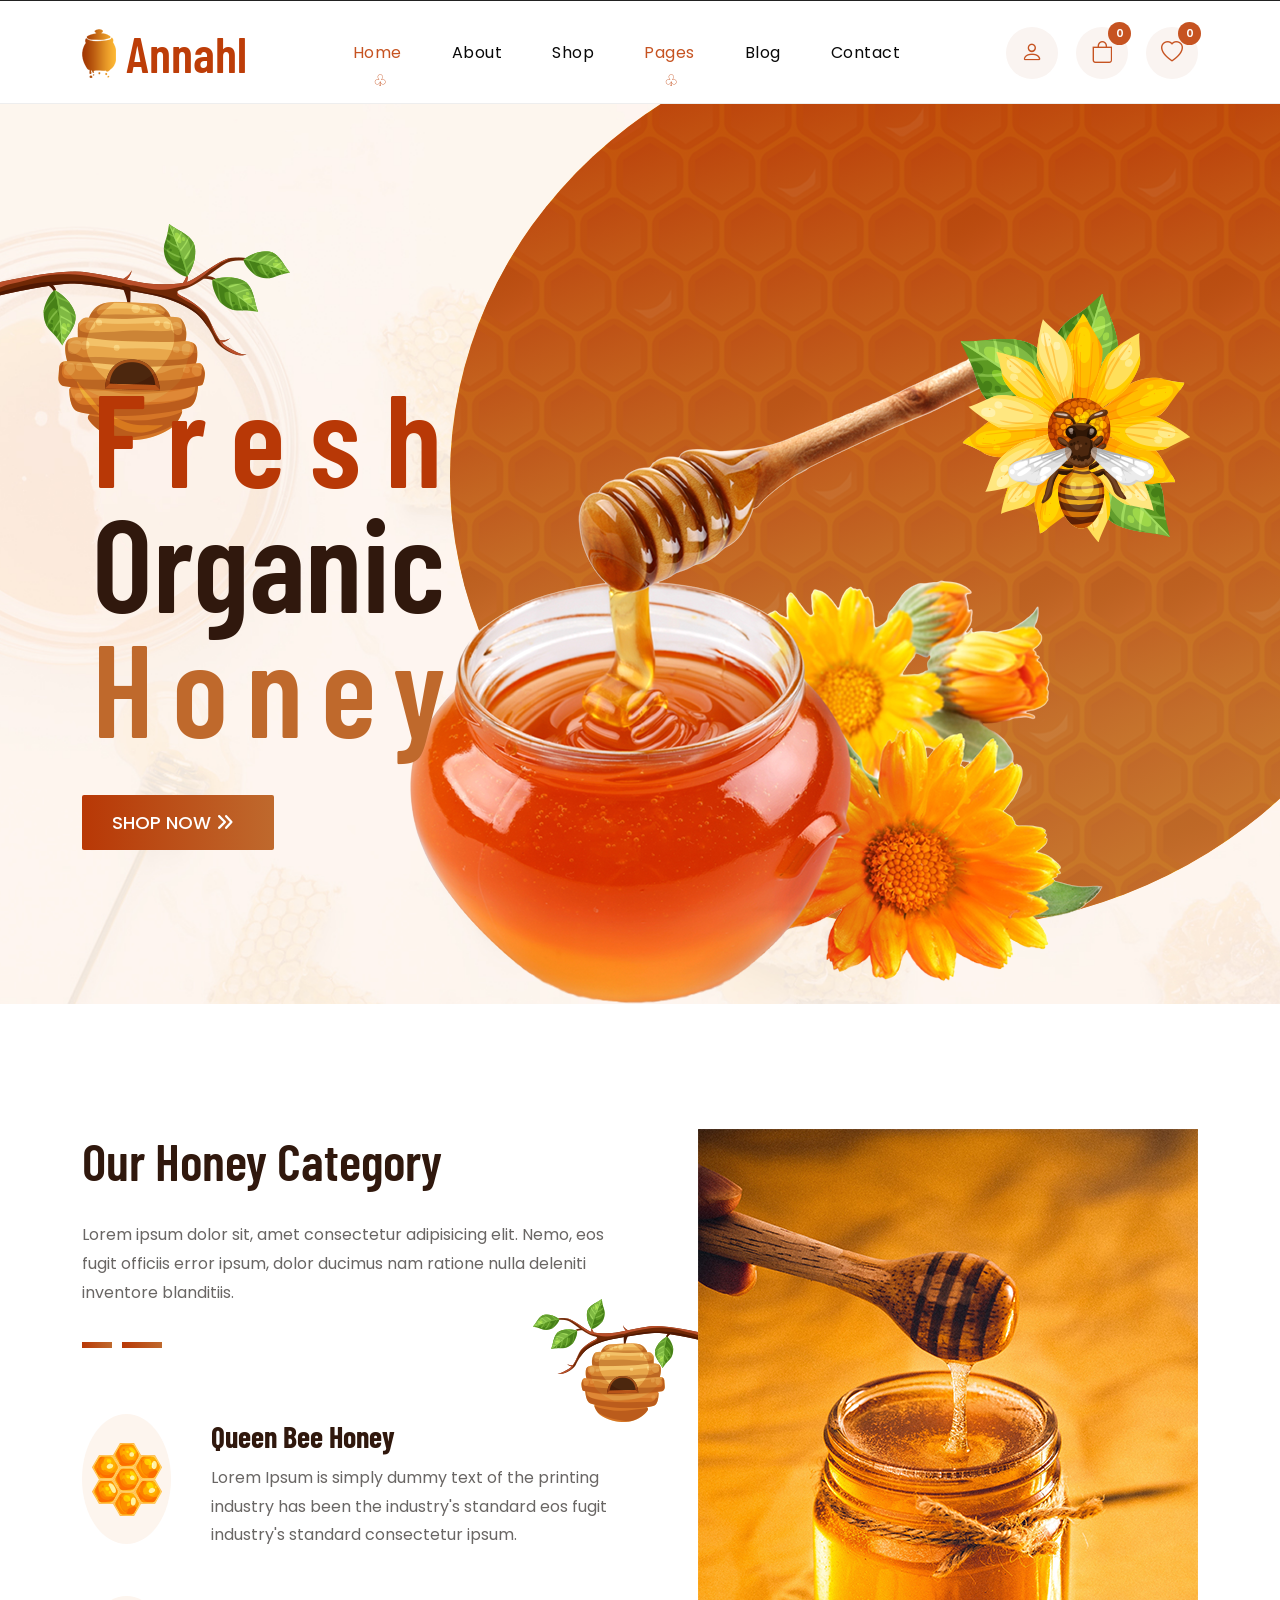
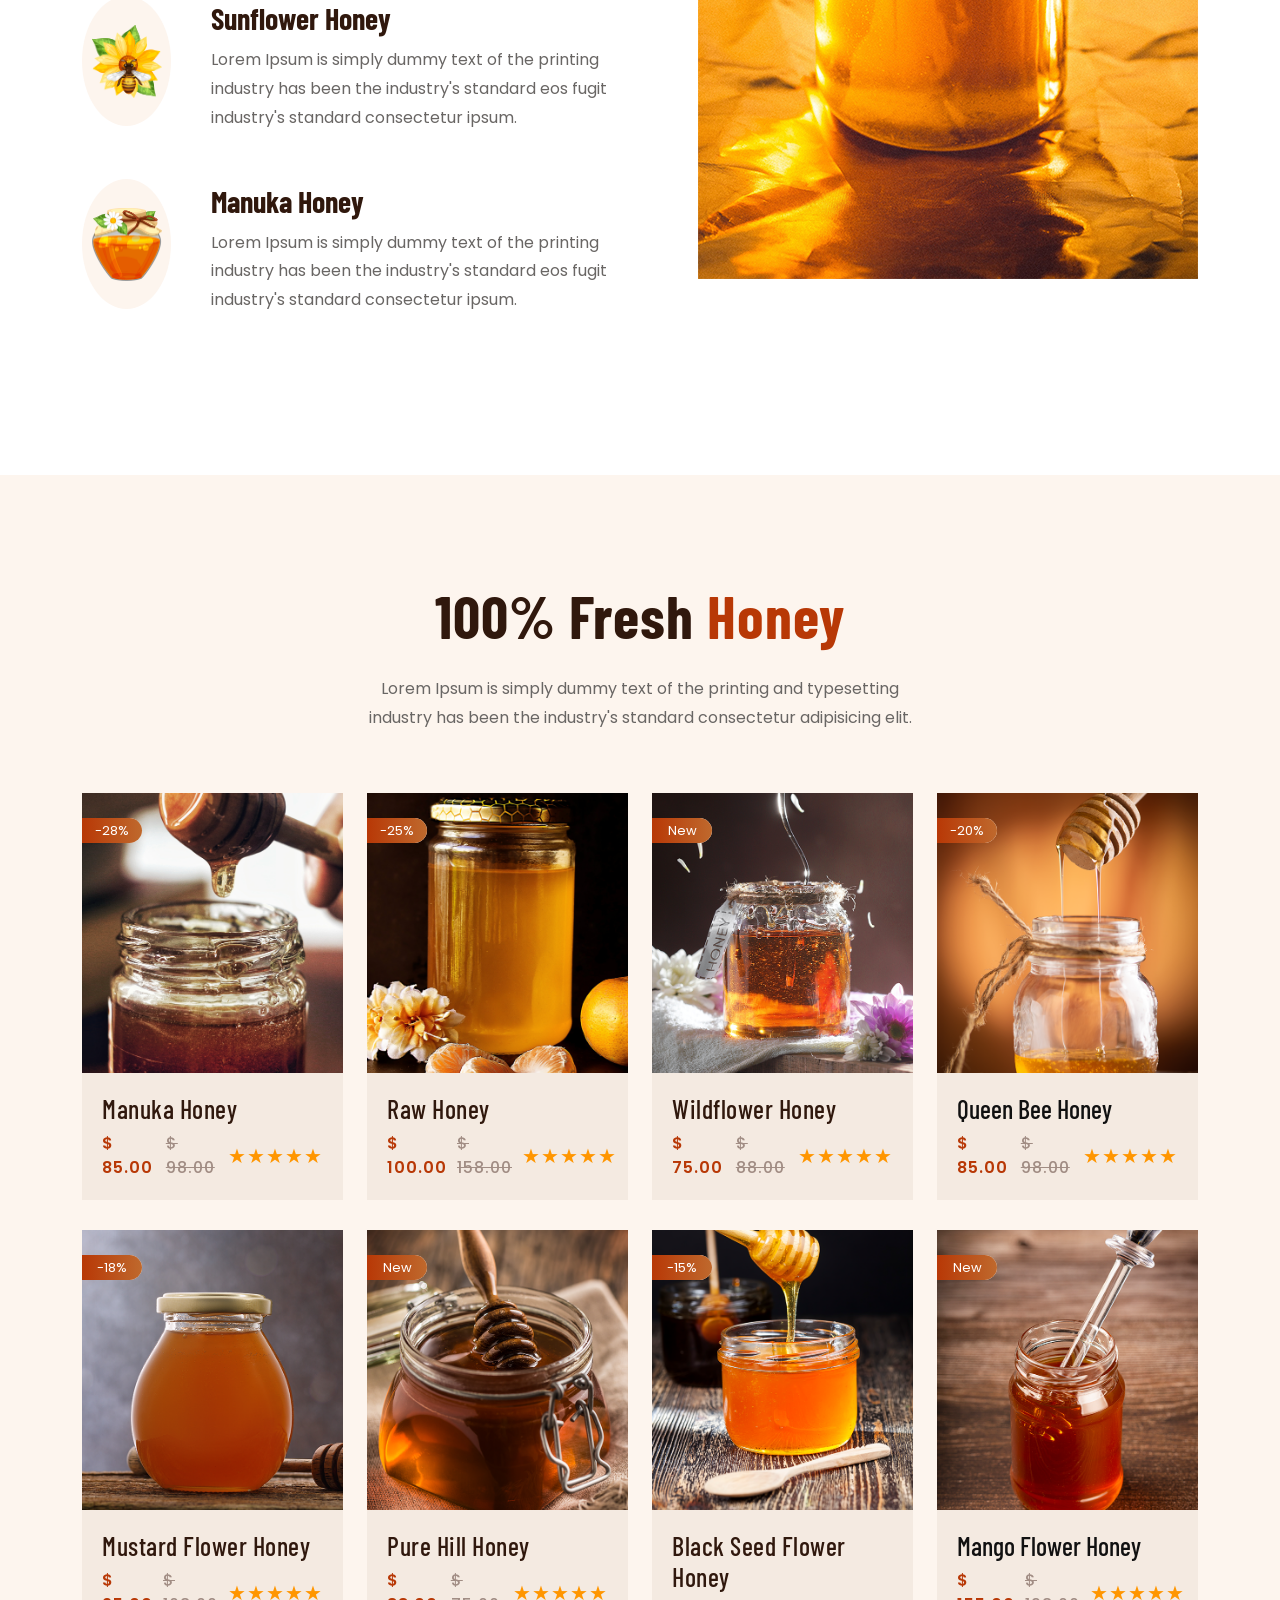
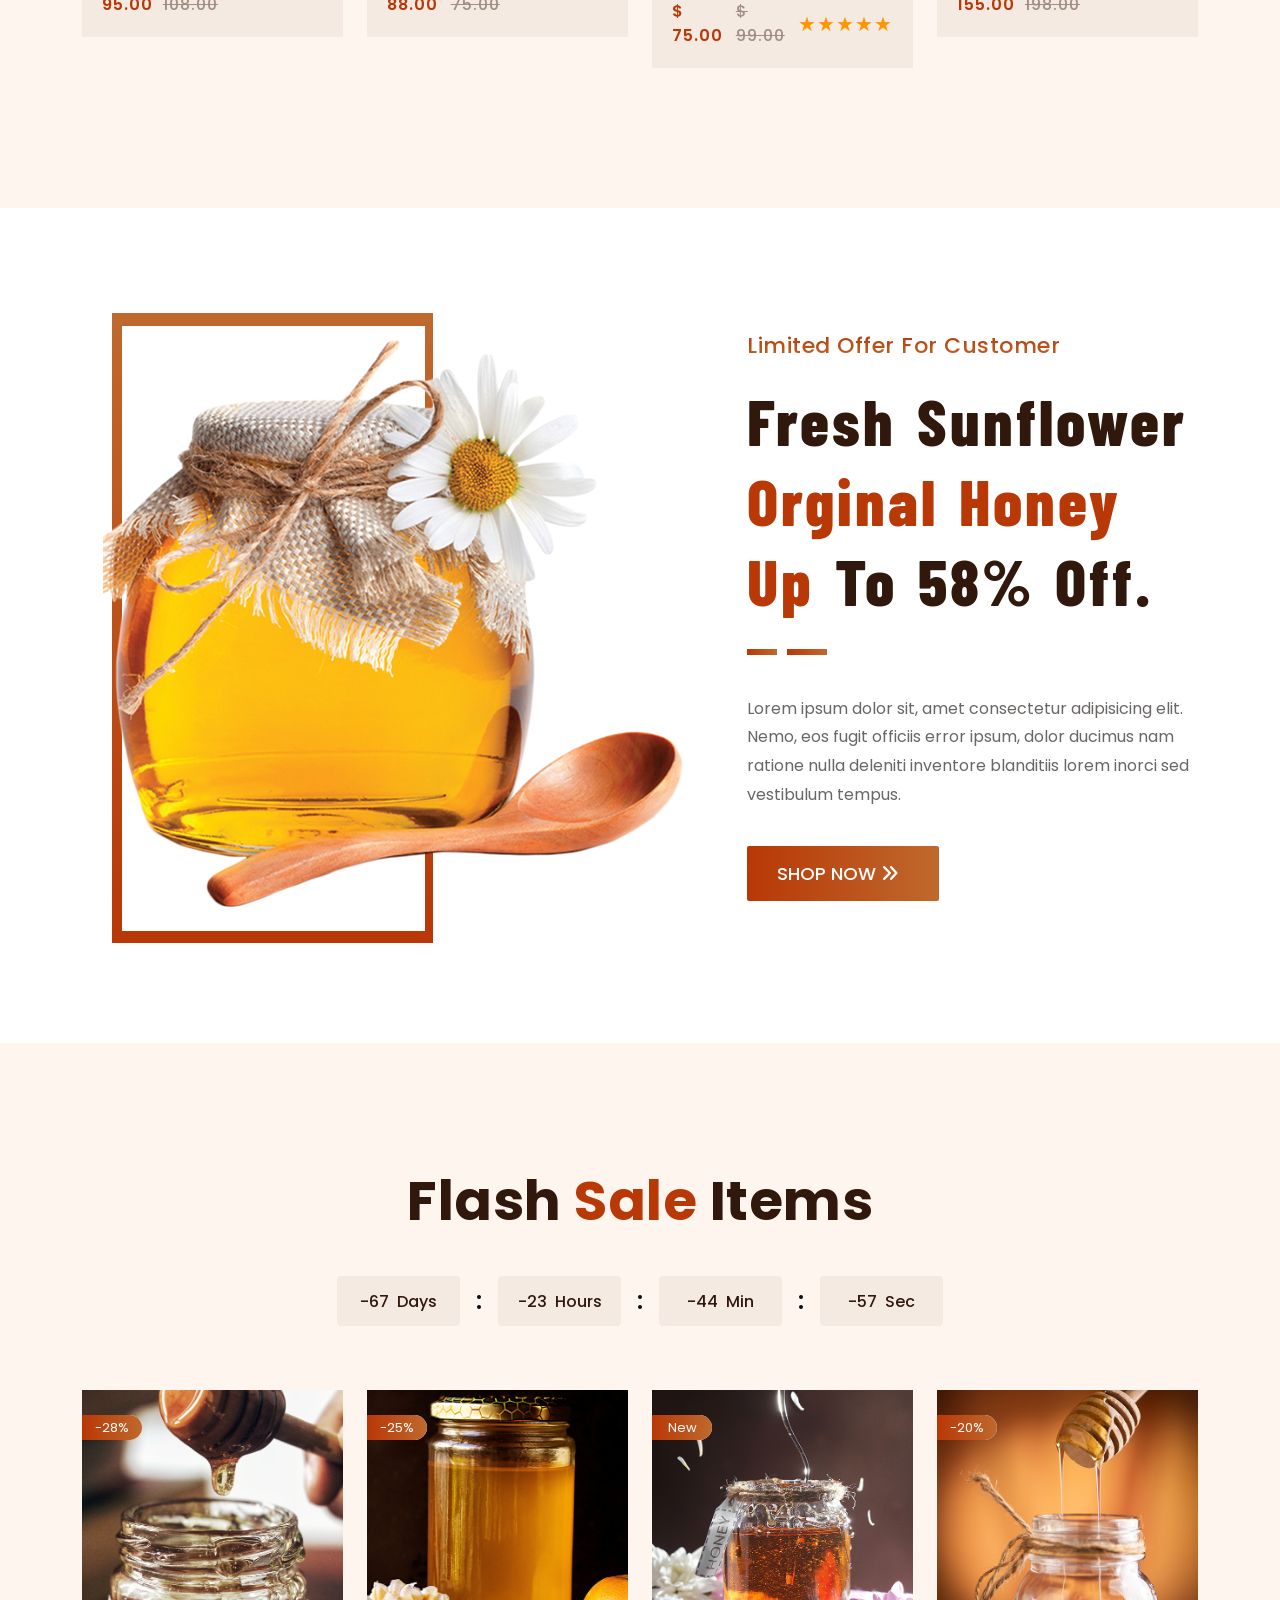
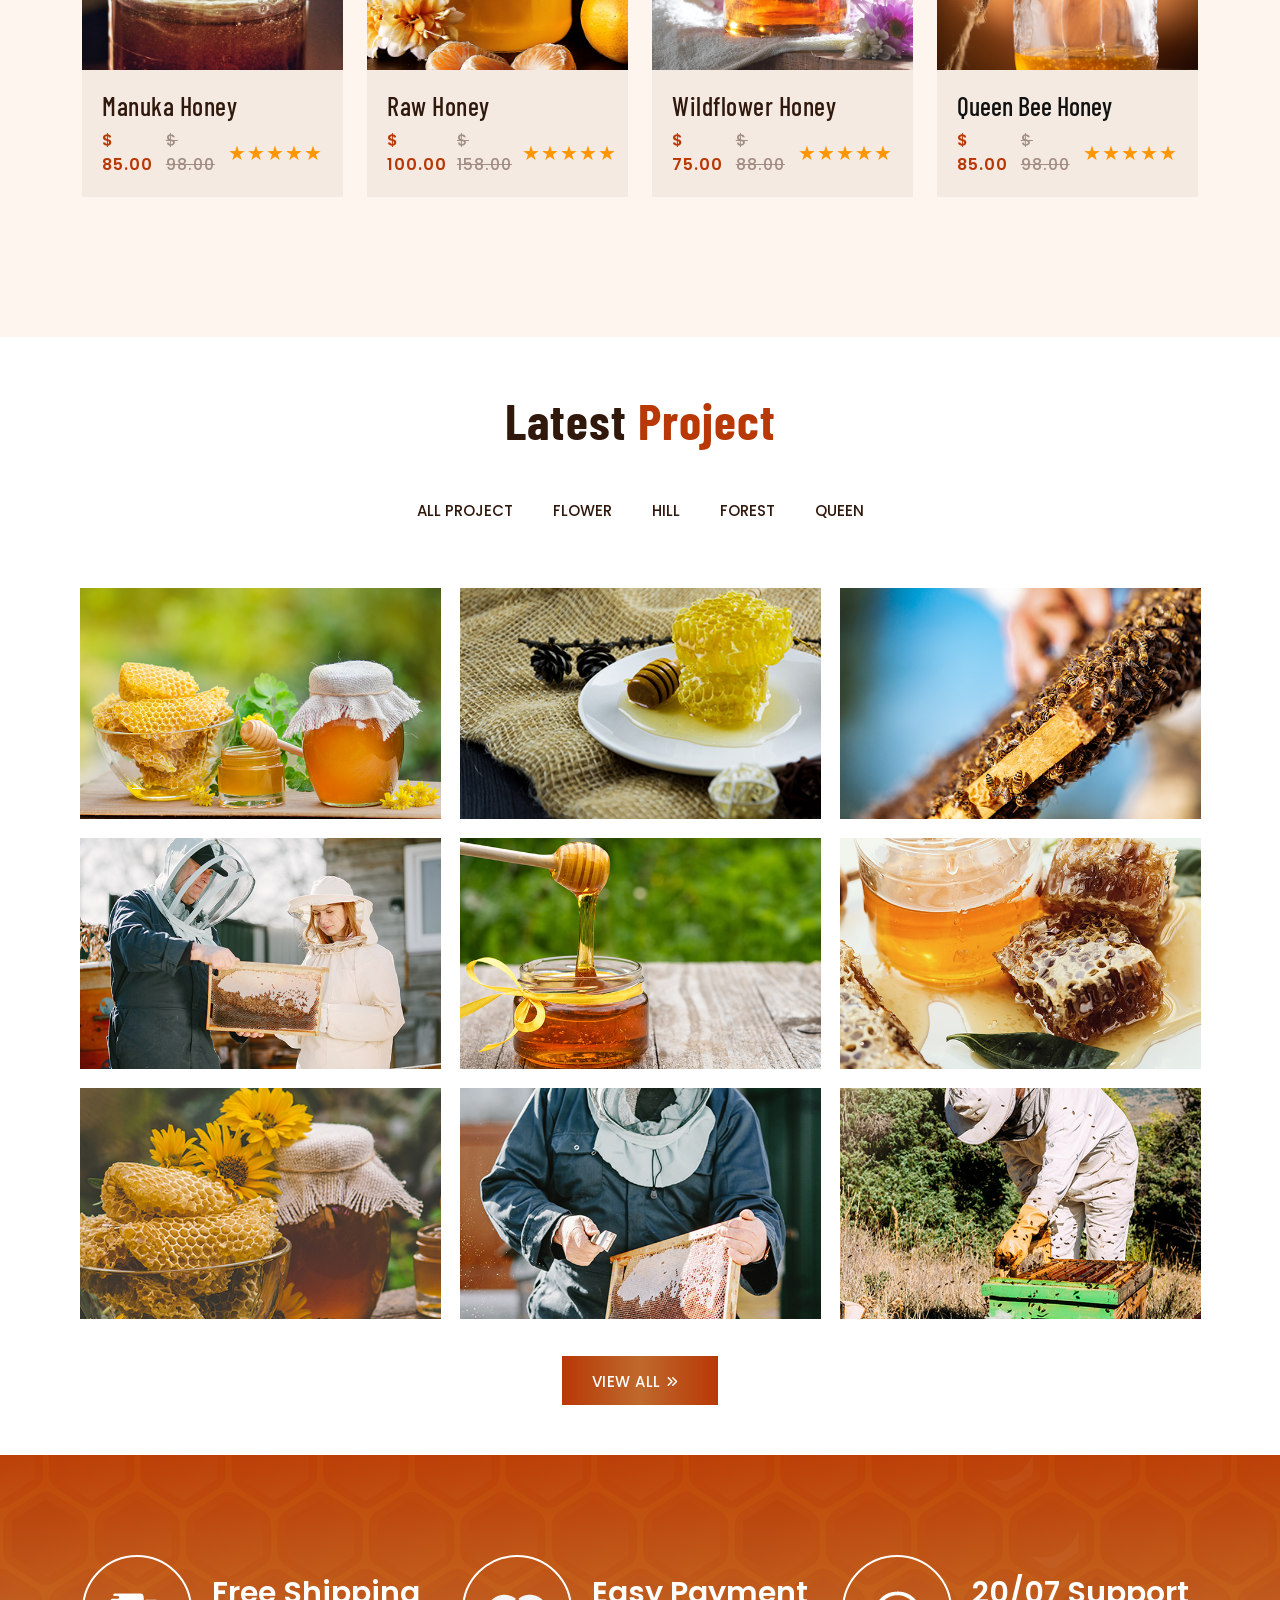
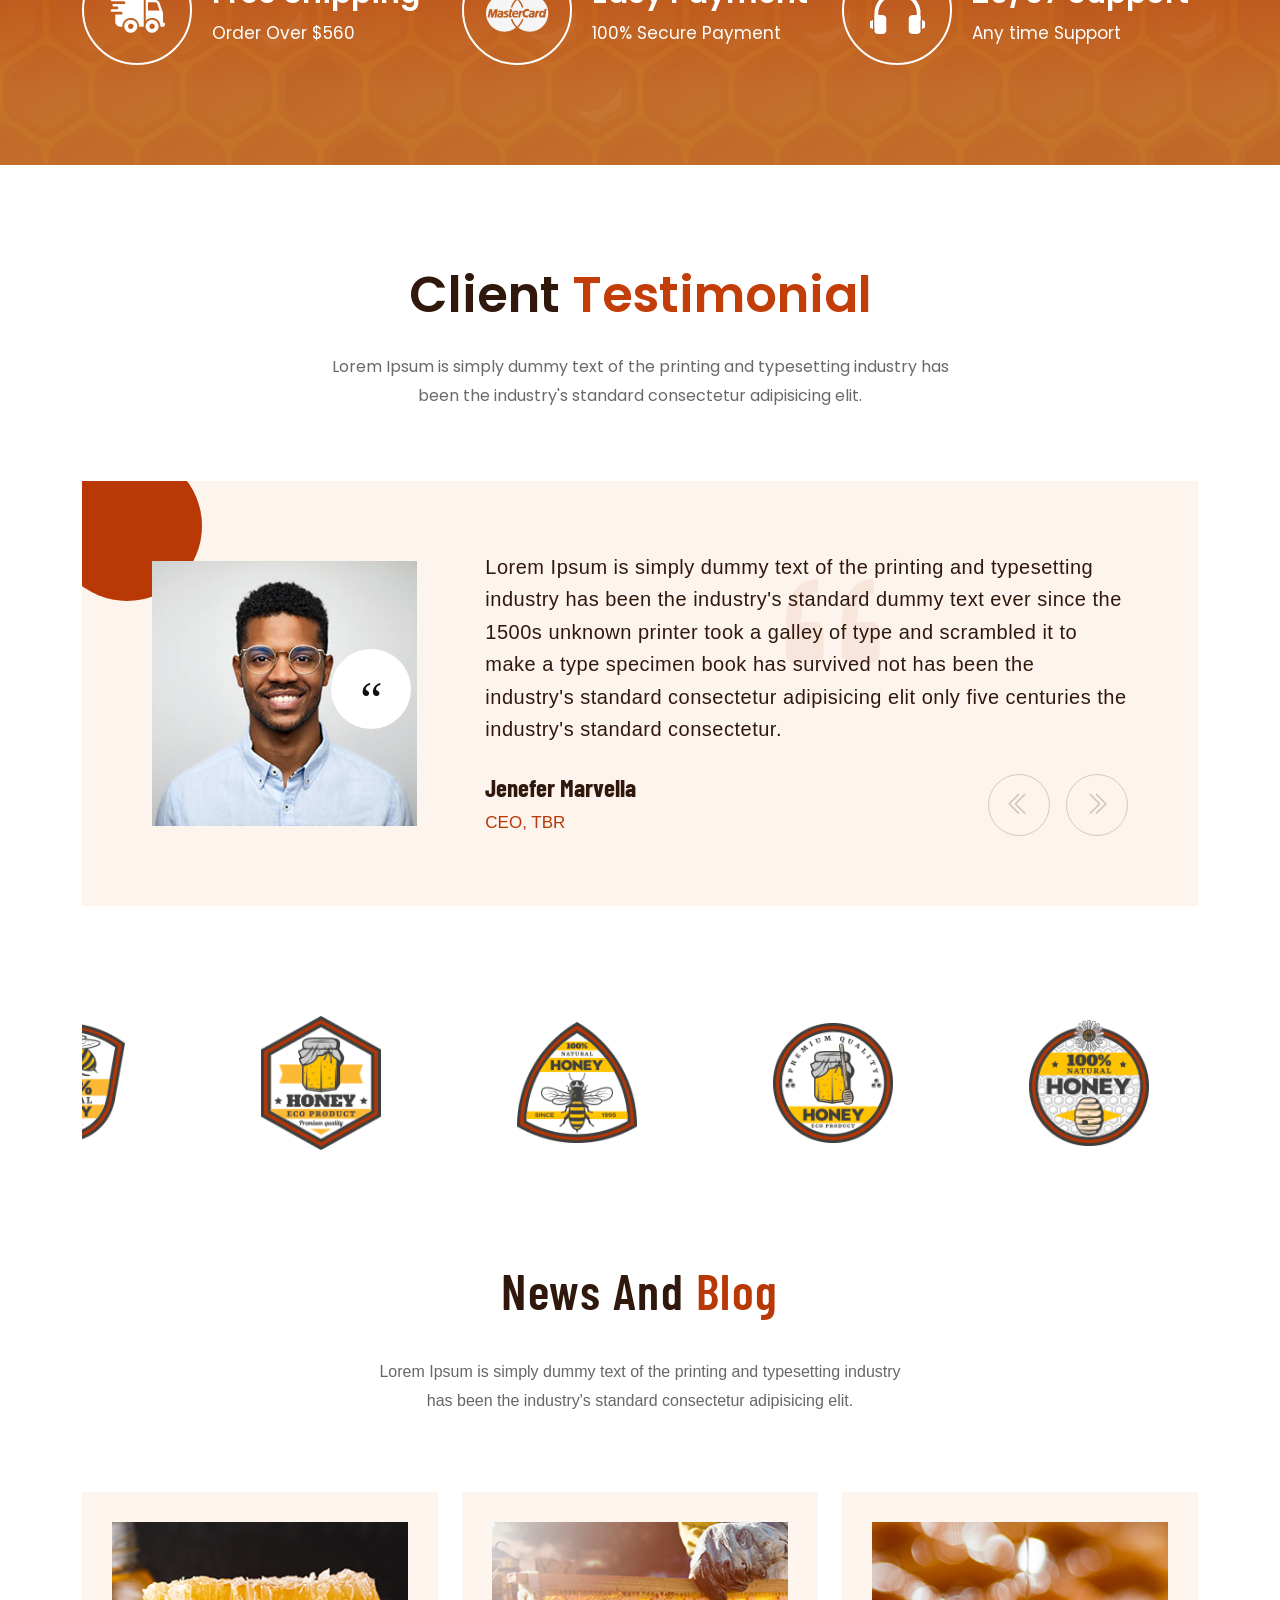
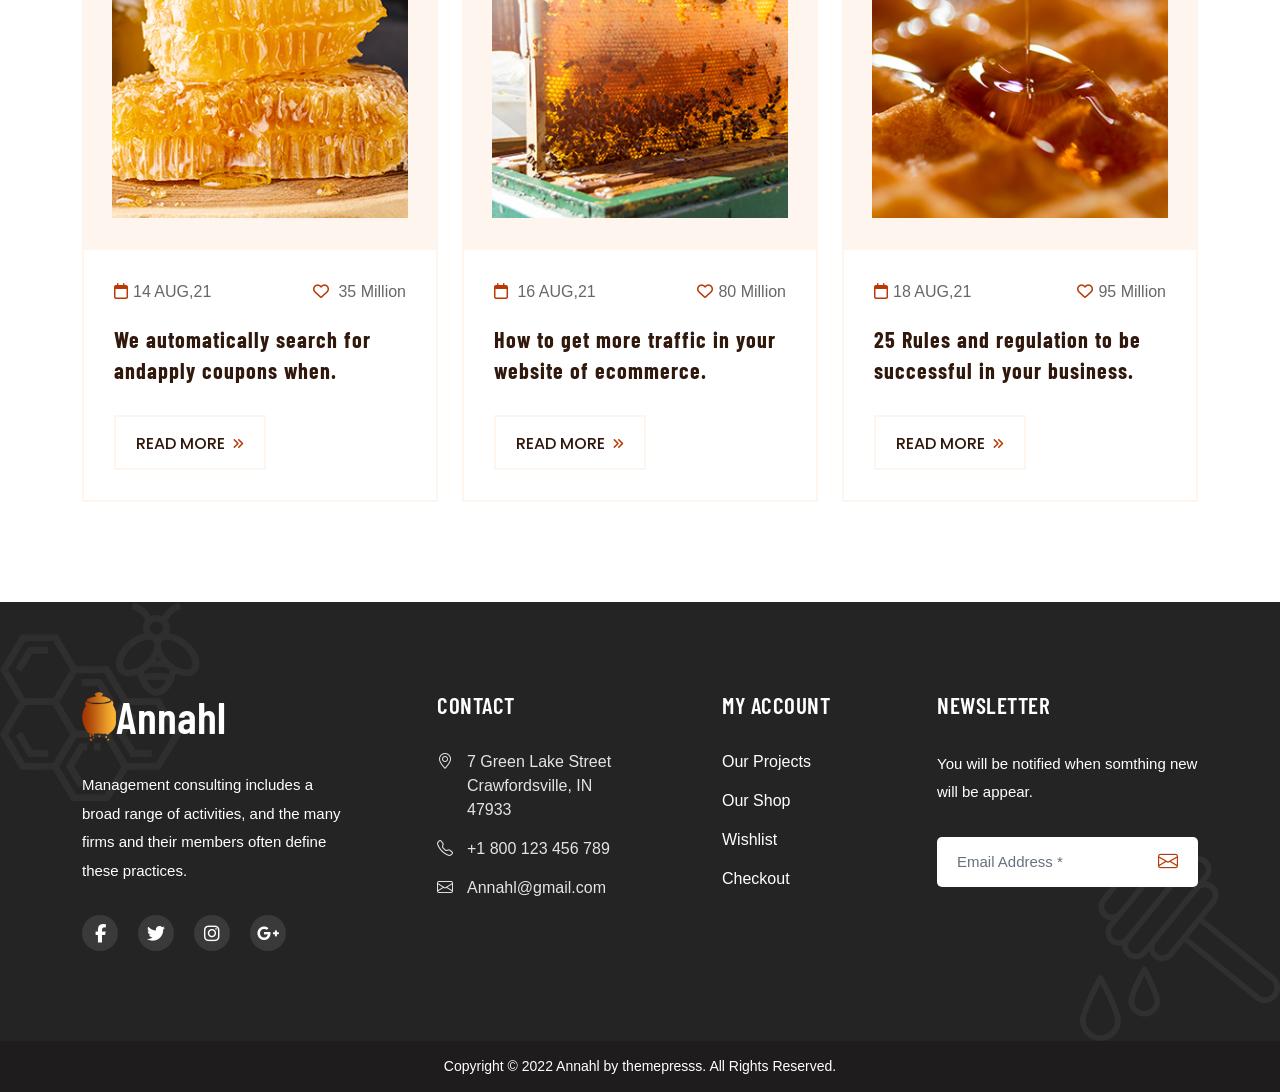
==== index.html @ c941d3ef "first commit" ====
<!DOCTYPE html>
<html lang="en">

<head>
    <meta charset="UTF-8">
    <meta name="viewport" content="width=device-width, initial-scale=1.0">

    <title>Annahl Header</title>

    <!-- Bootstrap CSS -->
    <link href="https://cdn.jsdelivr.net/npm/bootstrap@5.3.3/dist/css/bootstrap.min.css" rel="stylesheet">

    <!-- Bootstrap Icons -->
    <link rel="stylesheet" href="https://cdn.jsdelivr.net/npm/bootstrap-icons@1.11.3/font/bootstrap-icons.min.css">

    <!-- Google Fonts -->
    <link rel="preconnect" href="https://fonts.googleapis.com">
    <link rel="preconnect" href="https://fonts.gstatic.com" crossorigin>
    <link rel="stylesheet" href="https://cdnjs.cloudflare.com/ajax/libs/font-awesome/6.5.2/css/all.min.css">

    <link
        href="https://fonts.googleapis.com/css2?family=Barlow+Condensed:wght@500;600;700&family=Poppins:wght@400;500&display=swap"
        rel="stylesheet">

    <!-- Custom CSS -->
    <link rel="stylesheet" href="css/style.css">
</head>

<body>


    <!-- =====================================================
     HEADER
===================================================== -->

    <header class="main-header">

        <div class="container">

            <div class="header-inner">


                <!-- =================================================
                 LOGO
            ================================================== -->

                <a href="#" class="navbar-brand logo">

                    <img src="images/logo.png" alt="Annahl Logo">

                    <span>Annahl</span>

                </a>



                <!-- =================================================
                 DESKTOP NAVIGATION
            ================================================== -->

                <nav class="main-nav">

                    <ul>


                        <!-- HOME -->

                        <li>

                            <a href="index.html" class="active">

                                Home

                                

                            </a>

                        </li>


                        <!-- ABOUT -->

                        <li>

                            <a href="about.html">
                                About
                            </a>

                        </li>


                        <!-- SHOP -->

                        <li>

                            <a href="shop.html">
                                Shop
                            </a>

                        </li>


                        <!-- =================================================
                         PAGES
                    ================================================== -->

                        <li class="nav-dropdown">

                            <a href="#" class="nav-dropdown-link">

                                Pages

                            </a>


                            <div class="dropdown-menu-custom">


                                <a href="cart.html">
                                    Cart
                                </a>


                                <a href="wishlist.html">
                                    Wishlist
                                </a>


                                <a href="checkout.html">
                                    Checkout
                                </a>


                                <a href="error.html">
                                    404 Error
                                </a>


                                <!-- PRODUCT -->

                                <div class="nested-dropdown">

                                    <a href="index.html">

                                        <span>
                                            Product
                                        </span>

                                        <i class="fa-solid fa-chevron-right"></i>

                                    </a>


                                    <div class="nested-menu">

                                        <a href="shop.html">
                                            Product
                                        </a>

                                        <a href="#">
                                            Product Single
                                        </a>


                                    </div>

                                </div>


                                <!-- PROJECT -->

                                <div class="nested-dropdown">

                                    <a href="index.html">

                                        <span>
                                            Project
                                        </span>

                                        <i class="fa-solid fa-chevron-right"></i>

                                    </a>


                                    <div class="nested-menu">

                                        <a href="project.html">
                                            Project
                                        </a>

                                        <a href="#">
                                            Project Single
                                        </a>

                                    </div>

                                </div>


                            </div>

                        </li>



                        <!-- =================================================
                         BLOG
                    ================================================== -->

                        <li class="nav-dropdown">

                            <a href="#" class="nav-dropdown-link">

                                Blog

                            </a>


                            <div class="dropdown-menu-custom blog-menu">


                                <a href="right.html">
                                    Blog right sidebar
                                </a>


                                <a href="left.html">
                                    Blog left sidebar
                                </a>


                                <a href="fullwidth.html">
                                    Blog fullwidth
                                </a>


                            </div>

                        </li>



                        <!-- CONTACT -->

                        <li>

                            <a href="contact.html">
                                Contact
                            </a>

                        </li>


                    </ul>

                </nav>



                <!-- =================================================
                 HEADER ICONS
            ================================================== -->

                <div class="header-icons">


                    <!-- =================================================
                     PROFILE
                ================================================== -->

                    <div class="profile-dropdown">


                        <button type="button" class="header-icon profile-button">

                             <i class="bi bi-person"></i>

                        </button>


                        <!-- PROFILE MENU -->

                        <div class="profile-menu">

                            <a href="login.html">
                                Login
                            </a>

                            <a href="sigup.html">
                                Register
                            </a>

                        </div>


                    </div>



                    <!-- =================================================
                     CART
                ================================================== -->

                    <button type="button" class="header-icon" data-bs-toggle="offcanvas" data-bs-target="#cartSidebar">

                        <i class="bi bi-bag"></i>

                        <span class="icon-count">
                            0
                        </span>

                    </button>



                    <!-- =================================================
                     WISHLIST
                ================================================== -->

                    <button type="button" class="header-icon" data-bs-toggle="offcanvas"
                        data-bs-target="#wishlistSidebar">

                        <i class="bi bi-heart"></i>

                        <span class="icon-count">
                            0
                        </span>

                    </button>


                </div>



                <!-- =================================================
                 MOBILE MENU BUTTON
            ================================================== -->

                <button type="button" class="mobile-menu-btn" data-bs-toggle="offcanvas"
                    data-bs-target="#mobileSidebar">

                    <i class="fa-solid fa-bars"></i>

                </button>


            </div>

        </div>

    </header>



    <!-- =====================================================
     CART SIDEBAR
===================================================== -->

    <div class="offcanvas offcanvas-end cart-sidebar" tabindex="-1" id="cartSidebar">


        <!-- CLOSE -->

        <button type="button" class="sidebar-close" data-bs-dismiss="offcanvas">

            <i class="fa-solid fa-xmark"></i>

        </button>


        <!-- CONTENT -->

        <div class="sidebar-content">


            <!-- EMPTY CART IMAGE -->

            <div class="empty-cart-image">

                <img src="images/empty-cart.png" alt="Empty Cart">

            </div>


            <!-- TOTAL -->

            <div class="cart-total">

                Total: $0

            </div>


            <!-- BUTTONS -->

            <div class="cart-buttons">


                <a href="checkout.html" class="cart-btn">

                    Checkout

                </a>


                <a href="cart.html" class="cart-btn">

                    View Cart

                </a>


            </div>


        </div>

    </div>



    <!-- =====================================================
     WISHLIST SIDEBAR
===================================================== -->

    <div class="offcanvas offcanvas-end cart-sidebar" tabindex="-1" id="wishlistSidebar">


        <!-- CLOSE -->

        <button type="button" class="sidebar-close" data-bs-dismiss="offcanvas">

            <i class="fa-solid fa-xmark"></i>

        </button>


        <!-- CONTENT -->

        <div class="sidebar-content">


            <!-- EMPTY WISHLIST IMAGE -->

            <div class="empty-cart-image">

                <img src="images/empty-cart.png" alt="Empty Wishlist">

            </div>


            <!-- TITLE -->

            <div class="empty-title">

                Your Wishlist is Empty

            </div>


            <!-- BUTTON -->

            <div class="cart-buttons">

                <a href="shop.html" class="cart-btn single-btn">

                    Continue Shopping

                </a>

            </div>


        </div>

    </div>



    <!-- =====================================================
     MOBILE SIDEBAR
===================================================== -->

    <div class="offcanvas offcanvas-end mobile-sidebar" tabindex="-1" id="mobileSidebar">


        <!-- MOBILE HEADER -->

        <div class="mobile-sidebar-header">


            <span>
                Menu
            </span>


            <button type="button" data-bs-dismiss="offcanvas">

                <i class="fa-solid fa-xmark"></i>

            </button>


        </div>



        <!-- MOBILE NAVIGATION -->

        <div class="mobile-nav">


            <a href="index.html">
                Home
            </a>


            <a href="about.html">
                About
            </a>


            <a href="shop.html">
                Shop
            </a>



            <!-- =================================================
             MOBILE PAGES
        ================================================== -->

            <div class="mobile-dropdown">


                <button type="button" class="mobile-dropdown-btn">

                    <span>
                        Pages
                    </span>

                    <i class="fa-solid fa-chevron-down"></i>

                </button>


                <div class="mobile-submenu">


                    <a href="cart.html">
                        Cart
                    </a>


                    <a href="wishlist.html">
                        Wishlist
                    </a>


                    <a href="checkout.html">
                        Checkout
                    </a>


                    <a href="error.html">
                        404 Error
                    </a>


                    <a href="shop.html">
                        Product
                    </a>


                    <a href="project.html">
                        Project
                    </a>


                </div>

            </div>



            <!-- =================================================
             MOBILE BLOG
        ================================================== -->

            <div class="mobile-dropdown">


                <button type="button" class="mobile-dropdown-btn">

                    <span>
                        Blog
                    </span>

                    <i class="fa-solid fa-chevron-down"></i>

                </button>


                <div class="mobile-submenu">


                    <a href="right.html">
                        Blog right sidebar
                    </a>


                    <a href="left.html">
                        Blog left sidebar

                    </a>


                    <a href="fullwidth.html">
                        Blog fullwidth
                    </a>


                </div>

            </div>



            <a href="contact.html">
                Contact
            </a>


        </div>

    </div>

    <!-- banner-section -->
    <div class="banner-section">
        <div class="ooo">
            <div class="container">
                <div class="row">
                    <div class="col-md-5">
                        <div class="banner-text">
                            <h2><b>Fresh</b> Organic <span>Honey</span></h2>
                        </div>
                        <div class="banner-butn">
                            <button class="banner-button">
                                <a href="shop.html">Shop Now <i class="fa-solid fa-angles-right"></i></a>
                            </button>
                        </div>
                    </div>
                    <div class="col-md-7"></div>
                </div>
                <div class="banner-right-image">

                </div>
                <div class="banner-right-image-2">
                    <img src="images/img-2.png" alt="/">
                </div>
                <div class="banner-left-image">
                    <img src="images/img-3.png" alt="/">
                </div>
                <div class="banner-center-image">
                    <img src="images/img-1.png" alt="/">
                </div>
            </div>
        </div>
    </div>
    <!-- section-1 -->
    <div class="section-1">
        <div class="container">
            <div class="row">
                <div class="col-md-6">
                    <div class="category">
                        <h2>Our Honey Category</h2>
                        <p>Lorem ipsum dolor sit, amet consectetur adipisicing elit. Nemo, eos fugit officiis
                            error ipsum, dolor ducimus nam ratione nulla deleniti inventore blanditiis.</p>
                    </div>
                    <div class="types">
                        <div class="types-img">
                            <img src="images/icon-1.png" alt="/">
                        </div>
                        <div class="types-content">
                            <h4>Queen Bee Honey</h4>
                            <p>Lorem Ipsum is simply dummy text of the printing industry
                                has been the industry's standard eos fugit industry's
                                standard consectetur ipsum.</p>
                        </div>
                    </div>
                    <div class="types">
                        <div class="types-img">
                            <img src="images/icon-2.png" alt="/">
                        </div>
                        <div class="types-content">
                            <h4>Sunflower Honey</h4>
                            <p>Lorem Ipsum is simply dummy text of the printing industry
                                has been the industry's standard eos fugit industry's
                                standard consectetur ipsum.</p>
                        </div>
                    </div>
                    <div class="types">
                        <div class="types-img">
                            <img src="images/icon-3.png" alt="/">
                        </div>
                        <div class="types-content">
                            <h4>Manuka Honey</h4>
                            <p>Lorem Ipsum is simply dummy text of the printing industry
                                has been the industry's standard eos fugit industry's
                                standard consectetur ipsum.</p>
                        </div>
                    </div>

                </div>
                <div class="col-md-6">
                    <div class="section-1-img">
                        <img src="images/category.jpg" alt="">
                        <div class="sec-1-img2">
                            <img src="images/icon-4.png" alt="/">
                        </div>
                    </div>
                </div>
            </div>

        </div>
    </div>
    <!-- section-2 -->
    <div class="section-2">
        <div class="container">
            <div class="row">
                <div class="col-md-3"></div>
                <div class="col-md-6">
                    <div class="category-section">
                        <h2>100% Fresh <span>Honey</span></h2>
                        <p>Lorem Ipsum is simply dummy text of the printing and typesetting industry has
                            been the industry's standard consectetur adipisicing elit.</p>
                    </div>
                    <div class="col-md-3"></div>
                </div>
            </div>
            <div class="category-types">
                <div class="row">
                    <div class="col-md-3">
                        <div class="category-honey">
                            <div class="product-image">
                                <img src="images/1.png" alt="/">
                                <div class="product-action">
                                    <a href="#"><i class="bi bi-cart3"></i></a>
                                    <a href="#"><i class="bi bi-eye"></i></a>
                                    <a href="#"><i class="bi bi-heart-fill"></i></a>
                                </div>
                                <div class="product-offer">
                                    <span>-28%</span>
                                </div>
                            </div>
                            <div class="product-content">
                                <h4><a href="#">Manuka Honey</a></h4>
                                <div class="product-detail">
                                    <div class="product-price">
                                        <ul>
                                            <li>$ 85.00</li>
                                            <li><span>$ 98.00</span></li>
                                        </ul>
                                    </div>
                                    <div class="product-rating">
                                        <span>★★★★★</span>
                                    </div>
                                </div>
                            </div>
                        </div>
                    </div>
                    <div class="col-md-3">
                        <div class="category-honey">
                            <div class="product-image">
                                <img src="images/2.png" alt="/">
                                <div class="product-action">
                                    <a href="#"><i class="bi bi-cart3"></i></a>
                                    <a href="#"><i class="bi bi-eye"></i></a>
                                    <a href="#"><i class="bi bi-heart-fill"></i></a>
                                </div>
                                <div class="product-offer">
                                    <span>-25%</span>
                                </div>
                            </div>
                            <div class="product-content">
                                <h4><a href="#">Raw Honey</a></h4>
                                <div class="product-detail">
                                    <div class="product-price">
                                        <ul>
                                            <li>$ 100.00</li>
                                            <li><span>$ 158.00</span></li>
                                        </ul>
                                    </div>
                                    <div class="product-rating">
                                        <span>★★★★★</span>
                                    </div>
                                </div>
                            </div>
                        </div>
                    </div>
                    <div class="col-md-3">
                        <div class="category-honey">
                            <div class="product-image">
                                <img src="images/3.png" alt="/">
                                <div class="product-action">
                                    <a href="#"><i class="bi bi-cart3"></i></a>
                                    <a href="#"><i class="bi bi-eye"></i></a>
                                    <a href="#"><i class="bi bi-heart-fill"></i></a>
                                </div>
                                <div class="product-offer">
                                    <span>New</span>
                                </div>
                            </div>
                            <div class="product-content">
                                <h4><a href="#">Wildflower Honey</a></h4>
                                <div class="product-detail">
                                    <div class="product-price">
                                        <ul>
                                            <li>$ 75.00</li>
                                            <li><span>$ 88.00</span></li>
                                        </ul>
                                    </div>
                                    <div class="product-rating">
                                        <span>★★★★★</span>
                                    </div>
                                </div>
                            </div>
                        </div>
                    </div>
                    <div class="col-md-3">
                        <div class="category-honey">
                            <div class="product-image">
                                <img src="images/4.png" alt="/">
                                <div class="product-action">
                                    <a href="#"><i class="bi bi-cart3"></i></a>
                                    <a href="#"><i class="bi bi-eye"></i></a>
                                    <a href="#"><i class="bi bi-heart-fill"></i></a>
                                </div>
                                <div class="product-offer">
                                    <span>-20%</span>
                                </div>
                            </div>
                            <div class="product-content">
                                <h4>Queen Bee Honey</h4>
                                <div class="product-detail">
                                    <div class="product-price">
                                        <ul>
                                            <li>$ 85.00</li>
                                            <li><span>$ 98.00</span></li>
                                        </ul>
                                    </div>
                                    <div class="product-rating">
                                        <span>★★★★★</span>
                                    </div>
                                </div>
                            </div>
                        </div>
                    </div>

                </div>
                <div class="row">
                    <div class="col-md-3">
                        <div class="category-honey">
                            <div class="product-image">
                                <img src="images/5.png" alt="/">
                                <div class="product-action">
                                    <a href="#"><i class="bi bi-cart3"></i></a>
                                    <a href="#"><i class="bi bi-eye"></i></a>
                                    <a href="#"><i class="bi bi-heart-fill"></i></a>
                                </div>
                                <div class="product-offer">
                                    <span>-18%</span>
                                </div>
                            </div>
                            <div class="product-content">
                                <h4><a href="#">Mustard Flower Honey</a></h4>
                                <div class="product-detail">
                                    <div class="product-price">
                                        <ul>
                                            <li>$ 95.00</li>
                                            <li><span>$ 108.00</span></li>
                                        </ul>
                                    </div>
                                    <div class="product-rating">
                                        <span>★★★★★</span>
                                    </div>
                                </div>
                            </div>
                        </div>
                    </div>
                    <div class="col-md-3">
                        <div class="category-honey">
                            <div class="product-image">
                                <img src="images/6.png" alt="/">
                                <div class="product-action">
                                    <a href="#"><i class="bi bi-cart3"></i></a>
                                    <a href="#"><i class="bi bi-eye"></i></a>
                                    <a href="#"><i class="bi bi-heart-fill"></i></a>
                                </div>
                                <div class="product-offer">
                                    <span>New</span>
                                </div>
                            </div>
                            <div class="product-content">
                                <h4><a href="#">Pure Hill Honey</a></h4>
                                <div class="product-detail">
                                    <div class="product-price">
                                        <ul>
                                            <li>$ 88.00</li>
                                            <li><span>$ 75.00</span></li>
                                        </ul>
                                    </div>
                                    <div class="product-rating">
                                        <span>★★★★★</span>
                                    </div>
                                </div>
                            </div>
                        </div>
                    </div>
                    <div class="col-md-3">
                        <div class="category-honey">
                            <div class="product-image">
                                <img src="images/7.png" alt="/">
                                <div class="product-action">
                                    <a href="#"><i class="bi bi-cart3"></i></a>
                                    <a href="#"><i class="bi bi-eye"></i></a>
                                    <a href="#"><i class="bi bi-heart-fill"></i></a>
                                </div>
                                <div class="product-offer">
                                    <span>-15%</span>
                                </div>
                            </div>
                            <div class="product-content">
                                <h4><a href="#">Black Seed Flower Honey</a></h4>
                                <div class="product-detail">
                                    <div class="product-price">
                                        <ul>
                                            <li>$ 75.00</li>
                                            <li><span>$ 99.00</span></li>
                                        </ul>
                                    </div>
                                    <div class="product-rating">
                                        <span>★★★★★</span>
                                    </div>
                                </div>
                            </div>
                        </div>
                    </div>
                    <div class="col-md-3">
                        <div class="category-honey">
                            <div class="product-image">
                                <img src="images/8.png" alt="/">
                                <div class="product-action">
                                    <a href="#"><i class="bi bi-cart3"></i></a>
                                    <a href="#"><i class="bi bi-eye"></i></a>
                                    <a href="#"><i class="bi bi-heart-fill"></i></a>
                                </div>
                                <div class="product-offer">
                                    <span>New</span>
                                </div>
                            </div>
                            <div class="product-content">
                                <h4>Mango Flower Honey</h4>
                                <div class="product-detail">
                                    <div class="product-price">
                                        <ul>
                                            <li>$ 155.00</li>
                                            <li><span>$ 198.00</span></li>
                                        </ul>
                                    </div>
                                    <div class="product-rating">
                                        <span>★★★★★</span>
                                    </div>
                                </div>
                            </div>
                        </div>
                    </div>
                </div>

            </div>
        </div>
    </div>
    <!-- section-3 -->
    <div class="section-3">
        <div class="container">
            <div class="row">
                <div class="col-md-7">
                    <div class="limited-img">
                        <img src="images/honey.png" alt="/">
                    </div>
                </div>
                <div class="col-md-5">
                    <div class="limited-title">
                        <h5>Limited Offer For Customer</h5>
                        <h2>Fresh Sunflower <span> Orginal Honey Up </span> To 58% Off.</h2>
                    </div>
                    <div class="limited-content">
                        <p>Lorem ipsum dolor sit, amet consectetur adipisicing elit. Nemo, eos fugit officiis error
                            ipsum, dolor ducimus nam ratione nulla deleniti inventore blanditiis lorem inorci sed
                            vestibulum tempus.</p>
                        <div class="banner-butn">
                            <button class="banner-button">
                                <a href="#">Shop Now <i class="fa-solid fa-angles-right"></i></a>
                            </button>
                        </div>
                    </div>
                </div>
            </div>
        </div>
    </div>
    <!-- section-4 -->
    <div class="section-4">
        <div class="container">
            <div class="sale-item">
                <div class="sale-itm-title">
                    <h2>Flash <span>Sale</span> Items</h2>
                </div>
                <div class="countdown py-1">
                    <div class="row justify-content-center align-items-center g-3">

                        <div class="col-auto">
                            <div class="time-box">
                                <span id="days">00</span>
                                <span>Days</span>
                            </div>
                        </div>

                        <div class="col-auto separator">:</div>

                        <div class="col-auto">
                            <div class="time-box">
                                <span id="hours">00</span>
                                <span>Hours</span>
                            </div>
                        </div>

                        <div class="col-auto separator">:</div>

                        <div class="col-auto">
                            <div class="time-box">
                                <span id="minutes">00</span>
                                <span>Min</span>
                            </div>
                        </div>

                        <div class="col-auto separator">:</div>

                        <div class="col-auto">
                            <div class="time-box">
                                <span id="seconds">00</span>
                                <span>Sec</span>
                            </div>
                        </div>

                    </div>
                </div>
                <div class="sale-product">
                    <div class="row">
                        <div class="col-md-3">
                            <div class="category-honey">
                                <div class="product-image">
                                    <img src="images/1.png" alt="/">
                                    <div class="product-action">
                                        <a href="#"><i class="bi bi-cart3"></i></a>
                                        <a href="#"><i class="bi bi-eye"></i></a>
                                        <a href="#"><i class="bi bi-heart-fill"></i></a>
                                    </div>
                                    <div class="product-offer">
                                        <span>-28%</span>
                                    </div>
                                </div>
                                <div class="product-content">
                                    <h4><a href="#">Manuka Honey</a></h4>
                                    <div class="product-detail">
                                        <div class="product-price">
                                            <ul>
                                                <li>$ 85.00</li>
                                                <li><span>$ 98.00</span></li>
                                            </ul>
                                        </div>
                                        <div class="product-rating">
                                            <span>★★★★★</span>
                                        </div>
                                    </div>
                                </div>
                            </div>
                        </div>
                        <div class="col-md-3">
                            <div class="category-honey">
                                <div class="product-image">
                                    <img src="images/2.png" alt="/">
                                    <div class="product-action">
                                        <a href="#"><i class="bi bi-cart3"></i></a>
                                        <a href="#"><i class="bi bi-eye"></i></a>
                                        <a href="#"><i class="bi bi-heart-fill"></i></a>
                                    </div>
                                    <div class="product-offer">
                                        <span>-25%</span>
                                    </div>
                                </div>
                                <div class="product-content">
                                    <h4><a href="#">Raw Honey</a></h4>
                                    <div class="product-detail">
                                        <div class="product-price">
                                            <ul>
                                                <li>$ 100.00</li>
                                                <li><span>$ 158.00</span></li>
                                            </ul>
                                        </div>
                                        <div class="product-rating">
                                            <span>★★★★★</span>
                                        </div>
                                    </div>
                                </div>
                            </div>
                        </div>
                        <div class="col-md-3">
                            <div class="category-honey">
                                <div class="product-image">
                                    <img src="images/3.png" alt="/">
                                    <div class="product-action">
                                        <a href="#"><i class="bi bi-cart3"></i></a>
                                        <a href="#"><i class="bi bi-eye"></i></a>
                                        <a href="#"><i class="bi bi-heart-fill"></i></a>
                                    </div>
                                    <div class="product-offer">
                                        <span>New</span>
                                    </div>
                                </div>
                                <div class="product-content">
                                    <h4><a href="#">Wildflower Honey</a></h4>
                                    <div class="product-detail">
                                        <div class="product-price">
                                            <ul>
                                                <li>$ 75.00</li>
                                                <li><span>$ 88.00</span></li>
                                            </ul>
                                        </div>
                                        <div class="product-rating">
                                            <span>★★★★★</span>
                                        </div>
                                    </div>
                                </div>
                            </div>
                        </div>
                        <div class="col-md-3">
                            <div class="category-honey">
                                <div class="product-image">
                                    <img src="images/4.png" alt="/">
                                    <div class="product-action">
                                        <a href="#"><i class="bi bi-cart3"></i></a>
                                        <a href="#"><i class="bi bi-eye"></i></a>
                                        <a href="#"><i class="bi bi-heart-fill"></i></a>
                                    </div>
                                    <div class="product-offer">
                                        <span>-20%</span>
                                    </div>
                                </div>
                                <div class="product-content">
                                    <h4>Queen Bee Honey</h4>
                                    <div class="product-detail">
                                        <div class="product-price">
                                            <ul>
                                                <li>$ 85.00</li>
                                                <li><span>$ 98.00</span></li>
                                            </ul>
                                        </div>
                                        <div class="product-rating">
                                            <span>★★★★★</span>
                                        </div>
                                    </div>
                                </div>
                            </div>
                        </div>

                    </div>
                </div>
            </div>
        </div>
    </div>



    <!-- ================= PROJECT SECTION ================= -->
    <section class="project-section">

        <div class="container">

            <!-- Heading -->
            <div class="project-heading text-center">

                <h2>
                    Latest <span>Project</span>
                </h2>

                <!-- Tabs -->
                <ul class="nav project-tabs justify-content-center" id="projectTabs">

                    <li class="nav-item">
                        <button class="nav-link active" data-filter="all">
                            ALL PROJECT
                        </button>
                    </li>

                    <li class="nav-item">
                        <button class="nav-link" data-filter="flower">
                            FLOWER
                        </button>
                    </li>

                    <li class="nav-item">
                        <button class="nav-link" data-filter="hill">
                            HILL
                        </button>
                    </li>

                    <li class="nav-item">
                        <button class="nav-link" data-filter="forest">
                            FOREST
                        </button>
                    </li>

                    <li class="nav-item">
                        <button class="nav-link" data-filter="queen">
                            QUEEN
                        </button>
                    </li>

                </ul>

            </div>


            <!-- ================= IMAGE GRID ================= -->
            <div class="row">

                <!-- Image 1 -->
                <div class="col-lg-4 col-md-6 project-item" data-category="hill forest">

                    <div class="project-image">
                        <img src="images/img-6.jpg" alt="Project">
                        <!-- Hover Overlay -->
                        <div class="project-overlay">

                            <div class="overlay-content">
                                <h3>FRESH ORIGINAL HONEY</h3>
                                <p>HEALTHY FOOD</p>
                            </div>

                        </div>
                    </div>

                </div>


                <!-- Image 2 -->
                <div class="col-lg-4 col-md-6 project-item" data-category="flower hill forest queen">

                    <div class="project-image">
                        <img src="images/img-7.jpg" alt="Project">
                        <!-- Hover Overlay -->
                        <div class="project-overlay">

                            <div class="overlay-content">
                                <h3>FRESH ORIGINAL HONEY</h3>
                                <p>HEALTHY FOOD</p>
                            </div>

                        </div>
                    </div>

                </div>


                <!-- Image 3 -->
                <div class="col-lg-4 col-md-6 project-item" data-category="forest">

                    <div class="project-image">
                        <img src="images/img-11.jpg" alt="Project">
                        <!-- Hover Overlay -->
                        <div class="project-overlay">

                            <div class="overlay-content">
                                <h3>FRESH ORIGINAL HONEY</h3>
                                <p>HEALTHY FOOD</p>
                            </div>

                        </div>
                    </div>

                </div>


                <!-- Image 4 -->
                <div class="col-lg-4 col-md-6 project-item" data-category="hill queen">

                    <div class="project-image">
                        <img src="images/img-10.jpg" alt="Project">
                        <!-- Hover Overlay -->
                        <div class="project-overlay">

                            <div class="overlay-content">
                                <h3>FRESH ORIGINAL HONEY</h3>
                                <p>HEALTHY FOOD</p>
                            </div>

                        </div>
                    </div>

                </div>


                <!-- Image 5 -->
                <div class="col-lg-4 col-md-6 project-item" data-category="hill queen">

                    <div class="project-image">
                        <img src="images/img-8.jpg" alt="Project">
                        <!-- Hover Overlay -->
                        <div class="project-overlay">

                            <div class="overlay-content">
                                <h3>FRESH ORIGINAL HONEY</h3>
                                <p>HEALTHY FOOD</p>
                            </div>

                        </div>
                    </div>

                </div>


                <!-- Image 6 -->
                <div class="col-lg-4 col-md-6 project-item" data-category="hill queen forest">

                    <div class="project-image">
                        <img src="images/img-9.jpg" alt="Project">
                        <!-- Hover Overlay -->
                        <div class="project-overlay">

                            <div class="overlay-content">
                                <h3>FRESH ORIGINAL HONEY</h3>
                                <p>HEALTHY FOOD</p>
                            </div>

                        </div>
                    </div>

                </div>


                <!-- Image 7 -->
                <div class="col-lg-4 col-md-6 project-item" data-category="hill queen">

                    <div class="project-image">
                        <img src="images/img-1.jpg" alt="Project">
                        <!-- Hover Overlay -->
                        <div class="project-overlay">

                            <div class="overlay-content">
                                <h3>FRESH ORIGINAL HONEY</h3>
                                <p>HEALTHY FOOD</p>
                            </div>

                        </div>
                    </div>

                </div>


                <!-- Image 8 -->
                <div class="col-lg-4 col-md-6 project-item" data-category="flower queen">

                    <div class="project-image">
                        <img src="images/img-2.jpg" alt="Project">
                        <!-- Hover Overlay -->
                        <div class="project-overlay">

                            <div class="overlay-content">
                                <h3>FRESH ORIGINAL HONEY</h3>
                                <p>HEALTHY FOOD</p>
                            </div>

                        </div>
                    </div>

                </div>


                <!-- Image 9 -->
                <div class="col-lg-4 col-md-6 project-item" data-category="flower queen">

                    <div class="project-image">
                        <img src="images/img-3.jpg" alt="Project">
                        <!-- Hover Overlay -->
                        <div class="project-overlay">

                            <div class="overlay-content">
                                <h3>FRESH ORIGINAL HONEY</h3>
                                <p>HEALTHY FOOD</p>
                            </div>

                        </div>
                    </div>

                </div>

            </div>


            <!-- View All Button -->
            <div class="view-all-box text-center">

                <a href="#" class="view-all-btn">
                    VIEW ALL
                    <i class="fa-solid fa-angles-right"></i>
                </a>

            </div>

        </div>

    </section>

    <!-- service-area -->
    <div class="service-area">
        <div class="container">
            <div class="row">
                <div class="col-md-4">
                    <div class="service-data">
                        <div class="service-img">
                            <img src="images/1 (1).png" alt="">
                        </div>
                        <div class="service-content">
                            <h4>Free Shipping</h4>
                            <p>Order Over $560</p>
                        </div>
                    </div>
                </div>
                <div class="col-md-4">
                    <div class="service-data">
                        <div class="service-img">
                            <img src="images/2 (1).png" alt="">
                        </div>
                        <div class="service-content">
                            <h4>Easy Payment</h4>
                            <p>100% Secure Payment</p>
                        </div>
                    </div>
                </div>
                <div class="col-md-4">
                    <div class="service-data">
                        <div class="service-img">
                            <img src="images/3 (1).png" alt="">
                        </div>
                        <div class="service-content">
                            <h4>20/07 Support</h4>
                            <p>Any time Support</p>
                        </div>
                    </div>
                </div>
            </div>
        </div>
    </div>


    <!-- ================= TESTIMONIAL SECTION ================= -->

    <section class="testimonial-section">

        <div class="container">

            <!-- Heading -->
            <div class="testimonial-heading text-center">

                <h2>
                    Client <span>Testimonial</span>
                </h2>

                <p>
                    Lorem Ipsum is simply dummy text of the printing and typesetting industry has
                    been the industry's standard consectetur adipisicing elit.
                </p>

            </div>


            <!-- ================= TESTIMONIAL BOX ================= -->

            <div class="testimonial-box">

                <!-- Decorative Circle -->
                <div class="testimonial-decoration"></div>


                <div class="row align-items-center">

                    <!-- ================= IMAGE ================= -->

                    <div class="col-lg-4 col-md-5">

                        <div class="testimonial-image-wrap">

                            <img src="images/1 (2).png" alt="Client" class="testimonial-image">

                            <!-- Quote Circle -->
                            <div class="quote-circle">
                                <span>“</span>
                            </div>

                        </div>

                    </div>


                    <!-- ================= CONTENT ================= -->

                    <div class="col-lg-8 col-md-7">

                        <div class="testimonial-content">

                            <!-- Big Quote Background -->
                            <div class="quote-watermark">
                                <i class="bi bi-quote"></i>
                            </div>


                            <!-- Text -->
                            <p class="testimonial-text">
                                Lorem Ipsum is simply dummy text of the printing and
                                typesetting industry has been the industry's standard
                                dummy text ever since the 1500s unknown printer took
                                a galley of type and scrambled it to make a type
                                specimen book has survived not has been the industry's
                                standard consectetur adipisicing elit only five
                                centuries the industry's standard consectetur.
                            </p>


                            <!-- Client Name -->
                            <h3 class="client-name">
                                Jenefer Marvella
                            </h3>

                            <!-- Designation -->
                            <p class="client-designation">
                                CEO, TBR
                            </p>


                            <!-- Slider Buttons -->
                            <div class="testimonial-buttons">

                                <button type="button" class="testimonial-btn prev-btn" id="prevBtn">

                                    <i class="bi bi-chevron-double-left"></i>

                                </button>


                                <button type="button" class="testimonial-btn next-btn" id="nextBtn">

                                    <i class="bi bi-chevron-double-right"></i>

                                </button>

                            </div>

                        </div>

                    </div>

                </div>

            </div>

        </div>

    </section>


    <section class="brand-slider">
        <div class="container">

            <div class="brand-slider-wrapper" id="brandSlider">

                <div class="brand-slider-track" id="brandTrack">

                    <!-- Original Images -->

                    <div class="brand-item">
                        <img src="images/img-1 (1).png" alt="">
                    </div>

                    <div class="brand-item">
                        <img src="images/img-2 (1).png" alt="">
                    </div>

                    <div class="brand-item">
                        <img src="images/img-3 (1).png" alt="">
                    </div>

                    <div class="brand-item">
                        <img src="images/img-4.png" alt="">
                    </div>

                    <div class="brand-item">
                        <img src="images/img-5.png" alt="">
                    </div>

                    <div class="brand-item">

                        <img src="images/img-1 (1).png" alt="">
                    </div>

                    <div class="brand-item">
                        <img src="images/img-2 (1).png" alt="">
                    </div>


                    <!-- Duplicate Images -->

                    <div class="brand-item">
                        <img src="images/img-1 (1).png" alt="">
                    </div>

                    <div class="brand-item">
                        <img src="images/img-2 (1).png" alt="">
                    </div>

                    <div class="brand-item">
                        <img src="images/img-3 (1).png" alt="">
                    </div>

                    <div class="brand-item">
                        <img src="images/img-4.png" alt="">
                    </div>

                    <div class="brand-item">
                        <img src="images/img-5.png" alt="">
                    </div>

                    <div class="brand-item">
                        <img src="images/img-2 (1).png" alt="">
                    </div>

                    <div class="brand-item">
                        <img src="images/img-1 (1).png" alt="">
                    </div>
                </div>

            </div>
        </div>

    </section>



    <!-- blog-section -->
    <div class="blog-section">
        <div class="container">
            <div class="blog-title">
                <div class="row">
                    <div class="col-md-3"></div>
                    <div class="col-md-6">
                        <h2>News And <span>Blog</span></h2>
                        <p>Lorem Ipsum is simply dummy text of the printing and typesetting industry has
                            been the industry's standard consectetur adipisicing elit.</p>
                    </div>
                    <div class="col-md-3"></div>
                </div>
            </div>
            <div class="blog-post">
                <div class="row">
                    <div class="col-md-4">
                        <div class="blog-item">
                            <div class="blog-img">
                                <img src="images/blog img-1.jpg" alt="">
                            </div>
                            <div class="blog-content">
                                <ul class="views">
                                    <li><i class="fa-regular fa-calendar"></i>14 AUG,21</li>
                                    <li><i class="fa-regular fa-heart"></i> 35 Million</li>
                                </ul>
                                <h4><a href="#">We automatically search for andapply coupons when.</a></h4>
                                <a class="btn-blog" href="#">READ MORE <i class="fa-solid fa-angles-right"></i></a>
                            </div>
                        </div>
                    </div>
                    <div class="col-md-4">
                        <div class="blog-item">
                            <div class="blog-img">
                                <img src="images/blog img-2.jpg" alt="">
                            </div>
                            <div class="blog-content">
                                <ul class="views">
                                    <li><i class="fa-regular fa-calendar"></i> 16 AUG,21</li>
                                    <li><i class="fa-regular fa-heart"></i>80 Million</li>
                                </ul>
                                <h4><a href="#">How to get more traffic in your website of ecommerce.</a></h4>
                                <a class="btn-blog" href="#">READ MORE <i class="fa-solid fa-angles-right"></i></a>
                            </div>
                        </div>
                    </div>
                    <div class="col-md-4">
                        <div class="blog-item">
                            <div class="blog-img">
                                <img src="images/blog img-3.jpg" alt="">
                            </div>
                            <div class="blog-content">
                                <ul class="views">
                                    <li><i class="fa-regular fa-calendar"></i>18 AUG,21</li>
                                    <li><i class="fa-regular fa-heart"></i>95 Million</li>
                                </ul>
                                <h4><a href="#">25 Rules and regulation to be successful in your business.</a></h4>
                                <a class="btn-blog" href="#">READ MORE <i class="fa-solid fa-angles-right"></i></a>
                            </div>
                        </div>
                    </div>
                </div>
            </div>
        </div>
    </div>


    <!-- footer -->
    <div class="footer">
        <div class="container">
            <div class="footer-1">
                <div class="row">
                    <div class="col-md-3">
                        <div class="logo-footer">
                            <div class="honey-logo">
                                <img src="images/logo.png" alt="Logo">
                            </div>
                            <span class="logo-text-f">Annahl</span>
                        </div>
                        <p>Management consulting includes a
                            broad range of activities, and the many
                            firms and their members often define
                            these practices.</p>
                        <div class="social-icons">
                            <ul>
                                <li><a href="#"><i class="fa-brands fa-facebook-f"></i></a></li>
                                <li><a href="#"><i class="fa-brands fa-twitter"></i></a></li>
                                <li><a href="#"><i class="fa-brands fa-instagram"></i></a></li>
                                <li><a href="#"><i class="fa-brands fa-google-plus-g"></i></a></li>
                            </ul>
                        </div>
                    </div>
                    <div class="col-md-3">
                        <div class="contact-info">
                            <h4>Contact</h4>
                            <ul>
                                <li><i class="bi bi-geo-alt"></i>7 Green Lake Street Crawfordsville, IN 47933</li>
                                <li><i class="bi bi-telephone"></i>+1 800 123 456 789</li>
                                <li><i class="bi bi-envelope"></i>Annahl@gmail.com</li>
                            </ul>
                        </div>
                    </div>
                    <div class="col-md-3">
                        <div class="account-info">
                            <h4>My Account</h4>
                            <ul>
                                <li><a href="project.html">Our Projects</a></li>
                                <li><a href="shop.html">Our Shop</a></li>
                                <li><a href="wishlist.html">Wishlist</a></li>
                                <li><a href="checkout.html">Checkout</a></li>
                            </ul>
                        </div>
                    </div>
                    <div class="col-md-3">
                        <div class="newsletter-info">
                            <h4>Newsletter</h4>
                            <p>You will be notified when somthing new will be appear.</p>
                            <div id="emailBox"></div>
                        </div>
                    </div>
                </div>
            </div>
            <div class="shape-1">
                <img src="images/ChatGPT Image Sep 2, 2026, 11_46_50 AM.png" alt="">
            </div>

            <!-- Honey -->
            <div class="shape-2">
                <img src="images/honey-dipper-666.png" alt="">
            </div>
        </div>
    </div>
    <div class="footer-2">
        <div class="container">
            <div class="row">
                <div class="col-md-12">
                    <p class="copyright">Copyright © 2022 Annahl by <a href="#">themepresss.</a> All Rights Reserved.
                    </p>
                </div>
            </div>
        </div>
    </div>























    <script src="js/bootstrap.bundle.min.js"></script>
    <script src="js/script.js"></script>
    <script src="https://cdn.jsdelivr.net/npm/bootstrap@5.3.3/dist/js/bootstrap.bundle.min.js"></script>
</body>

</html>
---- css/style.css ----
/* =====================================================
   RESET
===================================================== */

* {
    margin: 0;
    padding: 0;
    box-sizing: border-box;
}


html {
    scroll-behavior: smooth;
}


body {
    font-family: "Poppins", sans-serif;
    background: #fff;
    color: #111;
}


a {
    text-decoration: none;
}


/* =====================================================
   HEADER
===================================================== */

.main-header {

    width: 100%;

    height: 104px;

    background: #fff;

    border-top: 1px solid #222;

    border-bottom: 1px solid #eee;

    position: relative;

    z-index: 1000;

}

.header-inner {
    height: 104px;
    display: flex;
    align-items: center;
    justify-content: space-between;
}


/* =========================================
   LOGO
========================================= */

.logo {
    display: flex !important;
    align-items: center;

    text-decoration: none !important;

    padding: 0 !important;

    flex-shrink: 0;
}
.logo img {
    width: 34px;
    height: 49px;
    display: block;
}
.logo span {
    margin-left: 10px;
    font-family: "Barlow Condensed", sans-serif;
    font-size: 50px;
    font-weight: 600;
    line-height: 1;
    color: #bd3d08;
}

/* =====================================================
   DESKTOP NAV
===================================================== */

.main-nav {

    height: 100%;

    display: flex;

    align-items: center;

}

.main-nav ul {
    display: flex;
    align-items: center;
    list-style: none;
    padding: 0;
    margin: 0;
}
a.active:before {
    position: absolute;
    content: '♧';
    width: 100%;
    bottom: 12px;
    left: 20px;
}
.main-nav li {
    position: relative;
    padding: 0px 25px;
    margin: 0;
}.main-nav li > a {
    height: 104px;
    display: flex;
    align-items: center;
    position: relative;
    color: #080808;
    font-size: 16px;
    font-weight: 400;
    white-space: nowrap;
    transition: 0.3s ease;
    font-family: 'Poppins', sans-serif;
    text-decoration: none;
    letter-spacing: 0.5px;
}
.main-nav li > a:hover, .main-nav li > a.active {
    color: #c65321;
    position: relative;
}


/* =====================================================
   HOME SMALL ICON
===================================================== */
.home-small-icon {
    position: absolute;
    left: 50%;
    bottom: 10px;
    transform: translateX(-50%);
    color: #c65321;
    font-size: 19px;
}


/* =====================================================
   PAGES / BLOG DROPDOWN
===================================================== */

.dropdown-menu-custom {

    position: absolute;

    top: 100%;

    left: -20px;

    width: 250px;

    background: #fff;

    border: 1px solid #eee;

    box-shadow:
        0 10px 30px rgba(0, 0, 0, 0.10);

    opacity: 0;

    visibility: hidden;

    transform: translateY(12px);

    transition:
        opacity 0.3s ease,
        visibility 0.3s ease,
        transform 0.3s ease;

    z-index: 9999;

}


.nav-dropdown:hover > .dropdown-menu-custom {

    opacity: 1;

    visibility: visible;

    transform: translateY(0);

}


/* =====================================================
   DROPDOWN LINKS
===================================================== */

.dropdown-menu-custom > a,
.nested-dropdown > a {

    width: 100%;

    height: 58px;

    padding: 0 20px;

    display: flex;

    align-items: center;

    justify-content: space-between;

    color: #111;

    font-size: 15px;

    border-bottom: 1px solid #eee;

    transition: 0.3s ease;

}


.dropdown-menu-custom > a:hover,
.nested-dropdown > a:hover {

    background: #f8eee9;

    color: #c65321;

}


/* =====================================================
   NESTED DROPDOWN
===================================================== */

.nested-dropdown {

    position: relative;

}


.nested-menu {

    position: absolute;

    top: 0;

    left: 100%;

    width: 230px;

    background: #fff;

    border: 1px solid #eee;

    box-shadow:
        0 10px 30px rgba(0, 0, 0, 0.10);

    opacity: 0;

    visibility: hidden;

    transform: translateX(10px);

    transition:
        opacity 0.3s ease,
        visibility 0.3s ease,
        transform 0.3s ease;

}


.nested-dropdown:hover > .nested-menu {

    opacity: 1;

    visibility: visible;

    transform: translateX(0);

}


.nested-menu a {

    display: block;

    padding: 15px 20px;

    color: #111;

    font-size: 14px;

    border-bottom: 1px solid #eee;

    transition: 0.3s ease;

}


.nested-menu a:hover {

    color: #c65321;

    background: #f8eee9;

}


/* =====================================================
   BLOG MENU
===================================================== */

.blog-menu {

    width: 230px;

}


/* =====================================================
   HEADER ICONS
===================================================== */

.header-icons {

    display: flex;

    align-items: center;

    gap: 18px;

}


/* =====================================================
   PROFILE DROPDOWN
===================================================== */

.profile-dropdown {

    position: relative;

}


.profile-menu {

    position: absolute;

    top: calc(100% + 20px);

    right: 0;

    width: 250px;

    background: #fff;

    border: 1px solid #eee;

    box-shadow:
        0 10px 30px rgba(0, 0, 0, 0.10);

    opacity: 0;

    visibility: hidden;

    transform: translateY(10px);

    transition:
        opacity 0.3s ease,
        visibility 0.3s ease,
        transform 0.3s ease;

    z-index: 9999;

}


.profile-dropdown:hover .profile-menu {

    opacity: 1;

    visibility: visible;

    transform: translateY(0);

}


.profile-menu a {

    display: flex;

    align-items: center;

    height: 58px;

    padding: 0 20px;

    color: #111;

    font-size: 16px;

    border-bottom: 1px solid #eee;

    transition: 0.3s ease;

}


.profile-menu a:hover {

    color: #c65321;

    background: #f8eee9;

}


/* =====================================================
   HEADER ICON
===================================================== */

.header-icon {

    width: 52px;

    height: 52px;

    border: none;

    border-radius: 50%;

    background: #faf4f1;

    color: #c65321;

    display: flex;

    align-items: center;

    justify-content: center;

    position: relative;

    font-size: 22px;

    cursor: pointer;

    transition: 0.3s ease;

}


.header-icon:hover {

    background: #c65321;

    color: #fff;

}


/* =====================================================
   ICON COUNT
===================================================== */

.icon-count {

    position: absolute;

    top: -5px;

    right: -3px;

    width: 23px;

    height: 23px;

    border-radius: 50%;

    background: #c65321;

    color: #fff;

    display: flex;

    align-items: center;

    justify-content: center;

    font-size: 11px;

    font-weight: 600;

}


/* =====================================================
   MOBILE MENU BUTTON
===================================================== */

.mobile-menu-btn {

    display: none;

    width: 45px;

    height: 45px;

    border: none;

    border-radius: 4px;

    background: #faf4f1;

    color: #c65321;

    font-size: 20px;

}


/* =====================================================
   CART / WISHLIST SIDEBAR
===================================================== */

.cart-sidebar {

    width: 430px !important;

    background: #fff;

    border: none !important;

}


/* =====================================================
   SIDEBAR CLOSE
===================================================== */

.sidebar-close {

    position: absolute;

    top: 0;

    right: 0;

    width: 64px;

    height: 57px;

    border: none;

    background: #333;

    color: #fff;

    font-size: 25px;

    display: flex;

    align-items: center;

    justify-content: center;

    cursor: pointer;

    z-index: 20;

}


.sidebar-close:hover {

    background: #222;

}


/* =====================================================
   SIDEBAR CONTENT
===================================================== */

.sidebar-content {

    width: 100%;

    height: 100%;

    padding: 60px 28px 30px;

    display: flex;

    flex-direction: column;

    align-items: center;

}


/* =====================================================
   EMPTY CART IMAGE
===================================================== */

.empty-cart-image {

    width: 100%;

    height: 350px;

    margin-top: 25px;

    display: flex;

    align-items: center;

    justify-content: center;

}


.empty-cart-image img {

    width: 90%;

    max-width: 350px;

    height: auto;

    opacity: 0.045;

}


/* =====================================================
   CART TOTAL
===================================================== */

.cart-total {

    margin-top: 15px;

    margin-bottom: 20px;

    color: #111;

    font-size: 21px;

    font-weight: 400;

}


/* =====================================================
   EMPTY TITLE
===================================================== */

.empty-title {

    margin-top: 15px;

    margin-bottom: 25px;

    color: #111;

    font-size: 20px;

    text-align: center;

}


/* =====================================================
   CART BUTTONS
===================================================== */

.cart-buttons {

    display: flex;

    align-items: center;

    justify-content: center;

    gap: 12px;

}


.cart-btn {

    min-width: 150px;

    height: 58px;

    padding: 0 25px;

    background: #333;

    color: #fff;

    display: flex;

    align-items: center;

    justify-content: center;

    font-size: 20px;

    transition: 0.3s ease;

}


.cart-btn:hover {

    background: #c65321;

    color: #fff;

}


.single-btn {

    min-width: 210px;

}


/* =====================================================
   BACKDROP
===================================================== */

.offcanvas-backdrop.show {

    opacity: 0.55;

}


/* =====================================================
   MOBILE SIDEBAR
===================================================== */

.mobile-sidebar {

    width: 320px !important;

    background: #fff;

}


/* =====================================================
   MOBILE SIDEBAR HEADER
===================================================== */

.mobile-sidebar-header {

    height: 70px;

    padding: 0 20px;

    display: flex;

    align-items: center;

    justify-content: space-between;

    border-bottom: 1px solid #eee;

}


.mobile-sidebar-header span {

    font-family: "Barlow Condensed", sans-serif;

    font-size: 30px;

    font-weight: 600;

    color: #c65321;

}


.mobile-sidebar-header button {

    width: 40px;

    height: 40px;

    border: none;

    background: #333;

    color: #fff;

    font-size: 18px;

}


/* =====================================================
   MOBILE NAV
===================================================== */

.mobile-nav {

    width: 100%;

    display: flex;

    flex-direction: column;

}


.mobile-nav > a {

    min-height: 58px;

    padding: 0 20px;

    display: flex;

    align-items: center;

    color: #111;

    font-size: 16px;

    border-bottom: 1px solid #eee;

    transition: 0.3s ease;

}


.mobile-nav > a:hover {

    color: #c65321;

    background: #f8eee9;

}


/* =====================================================
   MOBILE DROPDOWN BUTTON
===================================================== */

.mobile-dropdown-btn {

    width: 100%;

    height: 58px;

    padding: 0 20px;

    border: none;

    border-bottom: 1px solid #eee;

    background: #fff;

    display: flex;

    align-items: center;

    justify-content: space-between;

    color: #111;

    font-family: "Poppins", sans-serif;

    font-size: 16px;

    cursor: pointer;

}


.mobile-dropdown-btn:hover {

    color: #c65321;

}


/* =====================================================
   MOBILE SUBMENU
===================================================== */

.mobile-submenu {

    display: none;

    background: #fafafa;

}


.mobile-dropdown.open .mobile-submenu {

    display: block;

}


.mobile-dropdown.open
.mobile-dropdown-btn i {

    transform: rotate(180deg);

}


.mobile-dropdown-btn i {

    transition: 0.3s ease;

}


.mobile-submenu a {

    display: block;

    padding: 14px 35px;

    color: #555;

    font-size: 14px;

    border-bottom: 1px solid #eee;

}


.mobile-submenu a:hover {

    color: #c65321;

    background: #f8eee9;

}


/* =====================================================
   DEMO HERO
===================================================== */

.demo-hero {

    min-height: 500px;

    background:

        linear-gradient(
            rgba(0, 0, 0, 0.25),
            rgba(0, 0, 0, 0.25)
        ),

        url("../images/empty-cart.png");

    background-size: cover;

    background-position: center;

    display: flex;

    align-items: center;

    color: #fff;

}


.demo-hero h1 {

    font-family: "Barlow Condensed", sans-serif;

    font-size: 70px;

    font-weight: 600;

}


.demo-hero p {

    margin-top: 10px;

    font-size: 20px;

}


/* =====================================================
   RESPONSIVE 1200
===================================================== */

@media (max-width: 1200px) {

    .main-nav ul {

        gap: 25px;

    }


    .main-nav li > a {

        font-size: 17px;

    }


    .header-icons {

        gap: 10px;

    }


    .header-icon {

        width: 45px;

        height: 45px;

        font-size: 18px;

    }


    .logo img {

        width: 180px;

    }

}


/* =====================================================
   RESPONSIVE 991
===================================================== */

@media (max-width: 991px) {

    .main-header {

        height: 90px;

    }


    .header-inner {

        height: 90px;

    }


    .main-nav {

        display: none;

    }


    .logo img {

        width: 170px;

    }


    .header-icons {

        margin-left: auto;

        margin-right: 15px;

    }


    .mobile-menu-btn {

        display: flex;

        align-items: center;

        justify-content: center;

    }

}


/* =====================================================
   RESPONSIVE 575
===================================================== */

@media (max-width: 575px) {

    .main-header {

        height: 75px;

    }


    .header-inner {

        height: 80px;

    }


    .logo img {

        width: 40px;
        height: 40px;

    }
    .logo span {
    margin-left: 5px;
    font-size: 40px;
    
}
.mobile-nav > a {
    
    text-decoration: none;
}

    .header-icons {

        gap: 6px;

        margin-right: 8px;

    }


    .header-icon {

        width: 38px;

        height: 38px;

        font-size: 16px;

    }


    .icon-count {

        width: 18px;

        height: 18px;

        top: -4px;

        right: -3px;

        font-size: 9px;

    }


    .mobile-menu-btn {

        width: 38px;

        height: 38px;

        font-size: 17px;

    }


    .cart-sidebar {

        width: 100% !important;

    }


    .sidebar-content {

        padding-left: 20px;

        padding-right: 20px;

    }


    .empty-cart-image {

        height: 330px;

    }


    .cart-buttons {

        width: 100%;

    }


    .cart-btn {

        width: 50%;

        min-width: 0;

        padding: 0 10px;

        font-size: 17px;

    }


    .single-btn {

        width: auto;

        min-width: 210px;

    }


    .mobile-sidebar {

        width: 100% !important;

    }


    .demo-hero h1 {

        font-size: 50px;

    }


    .demo-hero p {

        font-size: 16px;

    }

}
/* banner-section */
.banner-section {
    background: url(../images/slide-1.jpg);
    background-position: center;
    background-repeat: no-repeat;
    background-size: cover;

    min-height: 100vh;
    padding: 180px 0px 100px;

    position: relative;
    overflow: hidden;
}.banner-text h2 {
    font-size: 130px;
    line-height: 125px;
    font-weight: 600;
    color: #30180d;
    letter-spacing: 0px;
    font-family: Barlow Condensed, sans-serif;
    margin-bottom: 60px;
    z-index: 999;
    position: relative;
    padding-top: 30px;
    padding-left: 10px;
}
.banner-text {
    padding-top: 60px;
}
.banner-text h2 b {
    font-weight: 600;
    color: #b83806;
    letter-spacing: 24px;
}
.banner-text h2 span {
    font-weight: 600;
    color: #BF692C;
    letter-spacing: 18px;
}
button.banner-button {
    background: none;
    border: none;
    outline: none;
}
.banner-button a {
    background: -webkit-linear-gradient(left, #b83806, #bf692d 50%, #b83806);
    color: #fff;
    font-size: 18px;
    padding: 15px 40px 15px 30px;
    text-transform: uppercase;
    text-decoration: none;
    font-weight: 500;
    border-radius: 2px;
    background-size: 200%,1px;
    transition: all 0.3s;
}
.banner-section img {
    width: 100%;
}
.banner-button a:hover {
    background-position: 100%;
    color: #fff;
}
.banner-right-image {
    position: absolute;
    background-image: url(../images/bg.jpg);
    background-repeat: no-repeat;
    width: 975px;
    height: 905px;
    border-radius: 50% 0px 50% 50%;
    right: -145px;
    overflow: hidden;
    top: -80px;
    background-position: center;
    z-index: 1;
}
.banner-right-image:before {
    position: absolute;
    content: "";
    left: 0px;
    bottom: 0px;
    width: 100%;
    height: 100%;
    opacity: 0.85;
    background: linear-gradient(0deg, rgb(191, 105, 45) 24%, rgb(184, 56, 6));
    border-radius: 50% 0px 50% 50%;
    overflow:  hidden;
}
.banner-right-image-2 {
    position: absolute;
    top: 21%;
    right: 7%;
    z-index: 999;
}.banner-left-image {
    position: absolute;
    left: 0;
    top: 120px;
    z-index: 1;
}
.banner-center-image {
    position: absolute;
    bottom: 0;
    left: 32%;
    z-index: 99;
    animation: bounce 3s linear infinite;
}
@keyframes bounce {
    0% {
        transform: translateY(0px) translateX(0px);
    }

    50% {
        transform: translateY(15px) translateX(0px);
    }

    100% {
        transform: translateY(0px) translateX(0px);
    }
}


.section-1 {
    padding: 125px 0px 120px;
}
.section-1-img {
    float: right;
}
.category h2 {
    font-size: 52px;
    font-weight: 600;
    color: #30180d;
    margin-bottom: 30px;
    font-family: "Barlow Condensed", sans-serif;
}
.category p {
    color: #696664;
    font-size: 16px;
    margin: 0;
    line-height: 1.8em;
    font-family: "Poppins", sans-serif;
}
.category:after {
    position: absolute;
    content: "";
    left: 0;
    bottom: 0;
    background: linear-gradient(90deg, #b83806, #bf692d);
    width: 30px;
    height: 6px;
}
.category:before {
    position: absolute;
    content: "";
    left: 40px;
    bottom: 0;
    background: linear-gradient(90deg, #b83806, #bf692d);
    width: 40px;
    height: 6px;
}
.category {
    position: relative;
    margin-bottom: 60px;
    padding-bottom: 40px;
}
.types {
    display: flex;
    align-items: center;
    margin-bottom: 40px;
}
.types img {
    width: 70px;
    height: 73px;
}
.types .types-img:before {
    position: absolute;
    content: "";
    left: 0;
    top: 0;
    width: 100%;
    height: 100%;
    border-radius: 50%;
    z-index: -1;
    background: linear-gradient(0deg,#a13602,#feb934);
    opacity: 0;
    visibility: hidden;
    transition: all 0.3s;
}
.types-img {
    position: relative;
}
.types-img {
    position: relative;
    width: 43%;
    background: #fdf5ee;
    text-align: center;
    height: 130px;
    align-items: center;
    line-height: 130px;
    border-radius: 50%;
    margin-right: 40px;
    overflow: hidden;
    z-index: 1;
    transition: all 0.3s;
}
.types:hover .types-img:before {
    visibility: visible;
    opacity: 1;
    transition: 0.3s;
}
.types-content h4 {
    font-size: 30px;
    font-weight: 700;
    margin-top: 10px;
    margin-bottom: 10px;
    color: #30180d;
    font-family: "Barlow Condensed", sans-serif;
}
.types-content p {
    color: #696664;
    font-size: 16px;
    line-height: 1.8em;
    font-family: "Poppins", sans-serif;
    margin: 0;
}
.section-1-img {
    position: relative;
    text-align: right;
    z-index: 1;
    padding-left: 150px;
}
.sec-1-img2 {
    position: absolute;
    top: 170px;
    left: -15px;
    z-index: -1;
}
.product-image img {
    width: 100%;
    object-fit: cover;
    height: 280px;
    display: block;
}
.product-offer {
    position: absolute;
    top: 25px;
    z-index: 1;
    left: 0;
    width: 60px;
    height: 25px;
    background: #fff;
    line-height: 25px;
    text-align: center;
    border-top-right-radius: 20px;
    border-bottom-right-radius: 20px;
    color: #fff;
    font-size: 13px;
    transition: all 0.4s;
}
.product-offer:before {
    position: absolute;
    content: "";
    left: 0;
    top: 0;
    width: 100%;
    height: 100%;
    background: linear-gradient(90deg,#b83806,#bf692d);
    z-index: -1;
    border-top-right-radius: 20px;
    border-bottom-right-radius: 20px;
    transition: all 0.4s;
}
.product-image {
    position: relative;
    overflow: hidden;
}

.product-action {
    position: absolute;
    top: 50%;
    left: 50%;
    transform: translate(-50%, -40%);
    display: flex;
    gap: 13px;
    opacity: 0;
    visibility: hidden;
    transition: all 0.5s ease;
    z-index: 2;
}
.product-action a {
    width: 56px;
    height: 56px;
    border: 1px solid #fff;
    border-radius: 50%;
    display: flex;
    align-items: center;
    justify-content: center;
    color: #fff;
    font-size: 22px;
    text-decoration: none;
    transition: 0.5s;
}
.product-image:hover .product-action {
    opacity: .8;
    transform: translate(-50%, -50%);
    visibility: visible;
}
.product-image:after{
     content: "";
    position: absolute;
    inset: 0;
    background: linear-gradient(0deg,#a13602,#feb934);

    opacity: 0;
    transition: 0.5s ease;
}
.product-image:hover:after{
    opacity: .92;
}
.product-action a:hover {
    color: #30180d;
    background: #fff;
}
.category-section {
    text-align: center;
}
.category-section h2 {
    font-size: 60px;
    font-weight: 700;
    color: #30180d;
    margin-bottom: 30px;
    text-transform: capitalize;
    line-height: 1em;
    font-family: "Barlow Condensed", sans-serif;
    letter-spacing: 1px;
}
.category-section p {
     color: #696664;
    font-size: 16px;
    margin: 0;
    line-height: 1.8em;
    font-family: "Poppins", sans-serif;
}
.category-section h2 span {
    color: #b83806;
}
.section-2 {
    background: #fdf5ee;
    padding: 110px 0px;
}
.category-section {
    text-align: center;
    margin-bottom: 60px;
}
.product-content h4 {
    font-size: 26px;
    font-family: "Barlow Condensed", sans-serif;
}
.product-content h4 a {
    color: #30180d;
    text-decoration: none;
    letter-spacing: 0.5px;
    transition: 0.5s;
}
.product-content h4 a:hover {
    color: #b83806;
}
.product-price ul {
    margin: 0;
    padding: 0;
    display: flex;
}
.product-price ul li {
    list-style: none;
    color: #b83806;
    margin-right: 10px;
    font-weight: 600;
    font-family: "Poppins", sans-serif;
    letter-spacing: 1px;
    font-size: 16px;
}
.product-price ul li span {
    color: #a18d84;
    text-decoration: line-through;
    font-weight: 500;
}
.product-rating span {
    font-size: 20px;
    color: #ff9600;
    letter-spacing: 1px;
}
.product-detail {
    display: flex;
    align-items: center;
    justify-content: space-between;
}
.product-content {
    background: #f4eae1;
    padding: 20px;
}
.category-honey {
    margin-bottom: 30px;
}
.section-3 {
    padding: 125px 0px 120px;
}
.limited-img img {
    max-width: 100%;
}
.limited-img {
    text-align: right;
    position: relative;
    z-index: 1;
    padding-right: 40px;
    padding-top: 30px;
    margin-top: -40px;
}
.limited-img:before {
    position: absolute;
    content: "";
    background: linear-gradient(#bf692d,#b83806);
    width: 50%;
    height: 100%;
    z-index: -1;
    left: 30px;
    top: 20px;
}
.limited-img:after {
    position: absolute;
    content: "";
    left: 40px;
    top: 33px;
    width: 47.3%;
    height: 96%;
    background: #fff;
    z-index: -1;
}
.limited-title h5 {
    display: block;
    font-size: 22px;
    background: -webkit-linear-gradient(#b83806,#bf692d);
    background-clip: text;
    -webkit-text-fill-color: #00000000;
    margin-bottom: 20px;
    letter-spacing: 0.5px;
    font-family: "Poppins", sans-serif;
}   
.limited-title h2 {
    font-size: 55px;
    line-height: 80px;
    font-weight: 700;
    margin-bottom: 15px;
    color: #30180d;
    font-family: "Barlow Condensed", sans-serif;
}
.limited-title h2 {
    font-size: 65px;
    line-height: 80px;
    font-weight: 800;
    margin-bottom: 15px;
    color: #30180d;
    font-family: "Barlow Condensed", sans-serif;
    letter-spacing: 3px;
    word-spacing: 5px;
}
.limited-title h2 span {
    color: #b83806;
}
.limited-title {
    position: relative;
    padding-bottom: 20px;
    margin-bottom: 40px;
}
.limited-title:after {
    position: absolute;
    content: "";
    left: 0;
    bottom: 0;
    background: linear-gradient(90deg, #b83806, #bf692d);
    width: 30px;
    height: 6px;
}
.limited-title:before {
    position: absolute;
    content: "";
    left: 40px;
    bottom: 0;
    background: linear-gradient(90deg, #b83806, #bf692d);
    width: 40px;
    height: 6px;
}
.limited-content p {
    color: #696664;
    font-size: 16px;
    margin: 0;
    line-height: 1.8em;
    font-family: "Poppins", sans-serif;
    margin-bottom: 50px;
}



.countdown.py-1 {
    margin-bottom: 60px;
}

.time-box {
    background: #f4eae1;
    width: 123px;
    height: 50px;
    border-radius: 4px;
    display: flex;
    align-items: center;
    justify-content: center;
    gap: 8px;
    font-size: 16px;
    color: #30180d;
    font-weight: 500;
    line-height: 19px;
      font-family: "Poppins", sans-serif;
}

.separator {
    font-size: 25px;
    font-weight: 600;
}


.sale-itm-title h2 {
    text-align: center;
    font-size: 55px;
    font-weight: 700;
    padding-bottom: 30px;
    color: #30180d;
    letter-spacing: 0.5px;
}
.sale-itm-title h2 span{
    color: #b83806;
}
.section-4 {
    padding: 125px 0px 110px;
    background: #fdf5ee;
}




/* =========================================
   PROJECT SECTION
========================================= */

.project-section {
    padding-top: 58px;
    padding-bottom: 50px;
}


/* =========================================
   HEADING
========================================= */
.project-heading h2 {
    margin: 0;
    font-family: "Barlow Condensed", sans-serif;
    font-size: 50px;
    font-weight: 700;
    line-height: 1em;
    color: #30180d;
    padding-bottom: 30px;
    letter-spacing: 1px;
}

.project-heading h2 span {
    color: #b83806;
}


/* =========================================
   TABS
========================================= */

.project-tabs .nav-item {
    margin: 15px 0px 55px;
}
.project-tabs .nav-link {
    padding: 10px 20px;
    border: 0;
    background: transparent;
    font-weight: 500;
    cursor: pointer;
    transition: all 0.3s ease;
    font-size: 15px;
    color: #30180d;
}

.project-tabs .nav-link:hover {
    color: #c94d0b;
}
.project-tabs .nav-link.active {
    color: #30180d;
    background: transparent;
}

/* =========================================
   IMAGE GRID
========================================= */

.project-grid {
    max-width: 812px;
    margin: 42px auto 0;
}


/* =========================================
   PROJECT ITEM
========================================= */

.project-item {
    padding: 0 9.5px 19px;
    transition: all 0.3s ease;
}


/* =========================================
   IMAGE
========================================= */

.project-image {
    width: 100%;
    overflow: hidden;
    position: relative;
}

.project-image img {
      width: 100%;
    height: 100%;
    display: block;
    object-fit: cover;

    transition: transform 0.5s ease;
}

.project-image:hover img {
    transform: scale(1.06);
}
.project-overlay {
    position: absolute;
    top: 0;
    left: 0;

    width: 100%;
    height: 100%;

    background: rgb(191 105 45 / 90%);

    opacity: 0;
    visibility: hidden;

    transition: all 0.4s ease;
}

/* ================================
   HOVER
================================ */

.project-image:hover .project-overlay {
    opacity: 1;
    visibility: visible;
}


/* Image Zoom */

.project-image:hover img {
    transform: scale(1.05);
}


/* ================================
   OVERLAY CONTENT
================================ */

.overlay-content {
    position: absolute;

    left: 40px;
    bottom: 50px;

    color: #fff;
}
.overlay-content h3 {
    margin: 0 0 .44em;
    font-size: 20px;
    font-weight: 600;
    line-height: 1.3em;
    font-family: "Poppins", sans-serif;
}

.overlay-content p {
    margin: 0;

   font-family: Now;
    font-size: 16px;
    font-weight: 500;
}


/* =========================================
   VIEW ALL
========================================= */

.view-all-box {
    margin-top: 18px;
}
.view-all-btn {
    display: inline-flex;
    align-items: center;
    justify-content: center;
    gap: 5px;
    padding: 15px 40px 12px 30px;
    background: -webkit-linear-gradient(left,#b83806,#bf692d 50%,#b83806);
    color: #ffffff;
    text-decoration: none;
    font-size: 15px;
    font-weight: 500;
    transition: all 0.3s ease;
    font-family: "Poppins", sans-serif;
    letter-spacing: 0.5px;
}
.view-all-btn:hover {
    color: #ffffff;
    background-position: 100% !important;
}

.view-all-btn i {
    font-size: 12px;
}


/* =========================================
   TABLET
========================================= */

@media (max-width: 991px) {

    .project-section {
        padding-top: 50px;
    }

    .project-grid {
        max-width: 760px;
    }

    .project-image {
        height: 180px;
    }

}


/* =========================================
   MOBILE
========================================= */

@media (max-width: 767px) {

    .project-section {
        padding: 45px 15px;
    }

    .project-heading h2 {
        font-size: 30px;
    }

    .project-tabs {
        gap: 17px;
        flex-wrap: wrap;
    }

    .project-tabs .nav-link {
        font-size: 9px;
    }

    .project-grid {
        margin-top: 35px;
    }

    .project-item {
        padding: 0 7px 14px;
    }

    .project-image {
        height: 150px;
    }

}


/* =========================================
   SMALL MOBILE
========================================= */

@media (max-width: 575px) {

    .project-tabs {
        gap: 15px;
    }

    .project-grid {
        max-width: 400px;
    }

    .project-item {
        width: 100%;
        padding-left: 0;
        padding-right: 0;
    }

    .project-image {
        height: 210px;
    }

}


.service-area {
    background-image: url(../images//banner-1.jpg);
    padding: 100px 0px;
    position: relative;
    z-index: 1;
}
.service-area:before {
    position: absolute;
    content: "";
    width: 100%;
    height: 100%;
    opacity: 0.9;
    z-index: -1;
    background: linear-gradient(0deg,#bf692d 24%,#b83806);
    top: 0;
    left: 0;
}
.service-content h4 {
    color: #fff;
    font-size: 30px;
    font-weight: 600;
    margin-bottom: 10px;
}
.service-content p {
    font-size: 17px;
    color: #fff;
    margin: 0;
    padding: 0;
}
.service-content {
    padding-top: 20px;
}
.service-data:hover .service-img {
    background: #b83806;
}

.service-img {
    width: 110px;
    height: 110px;
    line-height: 110px;
    float: left;
    border: 2px solid #fff;
    border-radius: 50%;
    text-align: center;
    margin-right: 20px;
    transition: 0.3s;
}





/* =====================================================
   TESTIMONIAL SECTION
===================================================== */
.testimonial-section {
    padding: 100px 0px 0;
}


/* =====================================================
   HEADING
===================================================== */

.testimonial-heading {
    margin-bottom: 70px;
}
.testimonial-heading h2 {
    margin: 0 0 28px;
    font-family: 'Poppins';
    font-weight: 600;
    color: #30180d;
    font-size: 50px;
}
.testimonial-heading h2 span {
    color: #c33d08;
}
.testimonial-heading p {
    margin: 0;
    font-size: 16px;
    line-height: 1.8;
    color: #696969;
    max-width: 637px;
    display: inline-block;
}


/* =====================================================
   TESTIMONIAL BOX
===================================================== */
.testimonial-box {
    position: relative;
    background: #fdf4ed;
    overflow: hidden;
    padding: 70px;
}


/* =====================================================
   ORANGE DECORATIVE CIRCLE
===================================================== */
.testimonial-decoration {
    position: absolute;
    top: -30px;
    left: -30px;
    width: 150px;
    height: 150px;
    background: #b83806;
    z-index: 0;
    border-top-right-radius: 50%;
    border-bottom-right-radius: 50%;
    border-bottom-left-radius: 50%;
}


/* =====================================================
   IMAGE
===================================================== */

.testimonial-image-wrap {
    position: relative;

    width: 100%;

    z-index: 2;
}
.testimonial-image {
    display: block;
    object-fit: cover;
    margin-left: 0;
    max-width: 100%;
}   


/* =====================================================
   QUOTE CIRCLE
===================================================== */
.quote-circle {
    position: absolute;
    right: 50px;
    top: 88px;
    width: 80px;
    height: 80px;
    background: #fff;
    border-radius: 50%;
    display: flex;
    justify-content: center;
    z-index: 5;
    line-height: 102px;
    text-align: center;
    font-size: 50px;
}

.quote-circle span {
    font-family: Georgia, serif;

    font-size: 50px;
    
}


/* =====================================================
   CONTENT
===================================================== */

.testimonial-content {
    position: relative;

    padding-left: 0;

    z-index: 2;
}


/* =====================================================
   QUOTE WATERMARK
===================================================== */

.quote-watermark {
    position: absolute;

    top: 0;
    right: 220px;

    font-size: 150px;

    line-height: 1;

    color: rgba(196, 63, 8, 0.08);

    z-index: -1;
}

.quote-watermark i {
    font-size: 150px;
}


/* =====================================================
   TESTIMONIAL TEXT
===================================================== */
.testimonial-text {
    margin: 0 0 30px;
    font-size: 20px;
    line-height: 1.62;
    font-weight: 300;
    color: #30180d;
    font-family: "Now", sans-serif;
    letter-spacing: 0.5px;
}


/* =====================================================
   CLIENT NAME
===================================================== */
.client-name {
    margin: 0 0 10px;
    font-family: "Barlow Condensed", sans-serif;
    font-size: 25px;
    line-height: 1;
    font-weight: 700;
    color: #30180d;
}


/* =====================================================
   DESIGNATION
===================================================== */
.client-designation {
    margin: 0;
    font-size: 17px;
    color: #b83806;
    font-family: "Poppin", sans-serif;
    font-weight: 500;
}


/* =====================================================
   BUTTONS
===================================================== */

.testimonial-buttons {
    position: absolute;

    right: 0;
    bottom: 0;

    display: flex;

    gap: 16px;
}

.testimonial-btn {
    width: 62px;
    height: 62px;

    border: 1px solid #d9c9bf;

    border-radius: 50%;

    background: transparent;

    color: #d5c4ba;

    font-size: 25px;

    display: flex;
    align-items: center;
    justify-content: center;

    cursor: pointer;

    transition: all 0.3s ease;
}

.testimonial-btn:hover {
    background: #c43f08;

    border-color: #c43f08;

    color: #fff;
}


/* =====================================================
   ANIMATION
===================================================== */

.testimonial-content.change {
    animation: testimonialChange 0.4s ease;
}

.testimonial-image-wrap.change {
    animation: imageChange 0.4s ease;
}

@keyframes testimonialChange {

    0% {
        opacity: 0;
        transform: translateX(25px);
    }

    100% {
        opacity: 1;
        transform: translateX(0);
    }

}

@keyframes imageChange {

    0% {
        opacity: 0;
        transform: translateX(-25px);
    }

    100% {
        opacity: 1;
        transform: translateX(0);
    }

}


/* =====================================================
   TABLET
===================================================== */

@media (max-width: 1199px) {

    .testimonial-box {
        padding: 65px 50px;
    }

    .testimonial-text {
        font-size: 22px;
    }

    .testimonial-image {
        width: 270px;
        height: 270px;
    }

    .quote-circle {
        right: 0;
        top: 85px;
    }

}


/* =====================================================
   MOBILE
===================================================== */

@media (max-width: 991px) {

    .testimonial-section {
        padding: 50px 0;
    }

    .testimonial-heading {
        margin-bottom: 45px;
    }

    .testimonial-heading h2 {
        font-size: 48px;
    }

    .testimonial-box {
        padding: 50px 35px;
    }

    .testimonial-image-wrap {
        margin-bottom: 45px;
        display: flex;
        justify-content: center;
    }

    .testimonial-image {
        width: 280px;
        height: 280px;
    }

    .quote-circle {
        right: calc(50% - 180px);
        top: 90px;
    }

    .testimonial-text {
        font-size: 20px;
    }

    .testimonial-buttons {
        position: static;

        margin-top: 35px;

        justify-content: flex-end;
    }

}


/* =====================================================
   SMALL MOBILE
===================================================== */

@media (max-width: 575px) {

    .testimonial-heading h2 {
        font-size: 42px;
    }

    .testimonial-heading p {
        font-size: 17px;
    }

    .testimonial-box {
        padding: 45px 25px;
    }

    .testimonial-decoration {
        width: 160px;
        height: 160px;

        top: -65px;
        left: -65px;
    }

    .testimonial-image {
        width: 240px;
        height: 240px;
    }

    .quote-circle {
        width: 80px;
        height: 80px;

        right: 10px;
        top: 75px;
    }

    .quote-circle span {
        font-size: 40px;
    }

    .testimonial-text {
        font-size: 18px;
        line-height: 1.6;
    }

    .client-name {
        font-size: 28px;
    }

    .client-designation {
        font-size: 18px;
    }

    .testimonial-btn {
        width: 52px;
        height: 52px;

        font-size: 20px;
    }

}


/* ================= BRAND SLIDER ================= */
.brand-slider {
    width: 100%;
    padding: 100px 0;
    background: #fff;
    overflow: hidden;
}


/* Slider Window */

.brand-slider-wrapper {
    width: 100%;

    overflow-x: hidden;
    overflow-y: hidden;

    cursor: grab;

    user-select: none;
}


/* While dragging */

.brand-slider-wrapper.active {
    cursor: grabbing;
}


/* Track */

.brand-slider-track {
    display: flex;
    align-items: center;

    width: max-content;
}


/* Individual Item */

.brand-item {
    flex: 0 0 20vw;

    width: 20vw;

    display: flex;
    align-items: center;
    justify-content: center;

    padding: 10px 25px;
}


/* Image */
.brand-item img {
    object-fit: cover;
    pointer-events: none;
    user-select: none;
    max-width: 100%;
    width: 120px;
}
/* ================= TABLET ================= */

@media (max-width: 991px) {

    .brand-item {
        flex: 0 0 33.333vw;
        width: 33.333vw;
    }

    .brand-item img {
        width: 130px;
        height: 130px;
    }

}


/* ================= MOBILE ================= */

@media (max-width: 575px) {

    .brand-item {
        flex: 0 0 50vw;
        width: 50vw;
    }

    .brand-item img {
        width: 110px;
        height: 110px;
    }

}



.blog-title h2 {
    font-size: 50px;
    font-family: 'Barlow Condensed';
    letter-spacing: 1.5px;
    font-weight: 600;
    text-align: center;
    color: #30180d;
    padding-bottom: 30px;
}
.blog-title h2 span {
    color: #b83806;
}
.blog-title p {
    text-align: center;
    color: #696664;
    font-size: 16px;
    line-height: 1.8;
    font-family: "Poppin", sans-serif;
}
.blog-title {
    text-align: center;
    margin-bottom: 60px;
}

.blog-img img {
    width: 100%;
}
.blog-img {
    background: #fdf5ee;
    padding: 30px;
}
ul.views {
    margin: 0;
    padding: 0;
    display: flex;
    justify-content: space-between;
    align-items: center;
    margin-bottom: 20px;
}
ul.views li {
    list-style: none;
    color: #696664;
    font-family: "Poppin", sans-serif;
    font-size: 16px;
}
.views i.fa-regular.fa-calendar {
    color: #b83806;
    margin-right: 5px;
}
.views i.fa-regular.fa-heart {
    color: #b83806;
    margin-right: 5px;
}
.blog-content h4 {
    margin-bottom: 30px;
    color: #30180d;
    font-size: 22px;
    font-family: "Poppin", sans-serif;
    letter-spacing: 1px;
    font-family: 'Barlow Condensed';
    word-spacing: 1px;
    margin: 0px 0px 30px 0px;
    font-weight: 700;
    line-height: 1.4;
}
.blog-content a {
    color: #30180d;
    text-decoration: none;
}
.blog-content {
    padding: 30px;
    border: 2px solid #fdf5ee;
}
.blog-content a.btn-blog {
    font-size: 16px;
    background: #00000000;
    color: #30180d;
    padding: 15px 20px 12px;
    border: 2px solid #fdf5ee;
    font-weight: 500;
    transition: all .3s;
    display: flex;
    align-items: center;
    gap: 7px;
    width: fit-content;
}
.btn-blog i {
    font-size: 12px;
    color: #b83806;
}
.blog-content a.btn-blog:hover {
    background: #b83806;
    color: #fff;
}

.blog-content a.btn-blog:hover i {
    color: #fff;
}
.blog-section {
    padding: 0px 0px 100px;
}



/* =====================================================
   MOBILE RESPONSIVE - 390px
   iPhone 12 Pro
===================================================== */

@media (max-width: 575px) {

    /* =========================
       GLOBAL
    ========================= */

    html,
    body {
        width: 100%;
        overflow-x: hidden;
    }

    img {
        max-width: 100%;
        height: auto;
    }


  

    /* =========================
       BANNER
    ========================= */

    .banner-section {
        min-height: auto;
        padding: 120px 15px 70px;
        background-position: center;
    }

    .banner-text {
        padding-top: 20px;
        text-align: center;
    }

    .banner-text h2 {
        font-size: 58px;
        line-height: 0.95;
        padding: 0;
        margin-bottom: 35px;
    }

    .banner-text h2 b {
        letter-spacing: 8px;
    }

    .banner-text h2 span {
        letter-spacing: 6px;
    }

    .banner-button a {
        font-size: 15px;
        padding: 13px 25px;
    }

    .banner-right-image {
        width: 450px;
        height: 450px;

        right: -180px;
        top: 230px;

        border-radius: 50%;
    }

    .banner-right-image-2 {
        top: 35%;
        right: 2%;
        width: 55%;
    }

    .banner-left-image {
        top: 150px;
        left: -30px;
        width: 100px;
    }

    .banner-center-image {
        left: 50%;
        transform: translateX(-50%);
        bottom: 0;
        width: 55%;
    }


    /* =========================
       SECTION 1
    ========================= */

    .section-1 {
        padding: 70px 15px;
    }

    .category {
        margin-bottom: 40px;
        padding-bottom: 30px;
    }

    .category h2 {
        font-size: 38px;
        margin-bottom: 20px;
    }

    .category p {
        font-size: 14px;
        line-height: 1.7;
    }

    .types {
        margin-bottom: 25px;
    }

    .types-img {
        width: 100px;
        min-width: 100px;
        height: 100px;
        line-height: 100px;
        margin-right: 20px;
    }

    .types img {
        width: 60px;
        height: 62px;
    }

    .types-content h4 {
        font-size: 24px;
    }

    .types-content p {
        font-size: 13px;
        line-height: 1.6;
    }

    .section-1-img {
        padding-left: 0;
        margin-top: 40px;
        text-align: center;
    }

    .sec-1-img2 {
        top: 100px;
        left: -10px;
        width: 40%;
    }


    /* =========================
       SECTION 2 / PRODUCTS
    ========================= */

    .section-2 {
        padding: 70px 15px;
    }

    .category-section {
        margin-bottom: 40px;
    }

    .category-section h2 {
        font-size: 40px;
        margin-bottom: 20px;
    }

    .category-section p {
        font-size: 14px;
        line-height: 1.7;
    }

    .product-image img {
        height: 260px;
    }

    .product-content {
        padding: 18px;
    }

    .product-content h4 {
        font-size: 23px;
    }

    .product-price ul li {
        font-size: 14px;
    }

    .product-rating span {
        font-size: 17px;
    }

    .product-action a {
        width: 48px;
        height: 48px;
        font-size: 18px;
    }


    /* =========================
       SECTION 3 / LIMITED
    ========================= */

    .section-3 {
        padding: 70px 15px;
    }

    .limited-img {
        padding-right: 20px;
        padding-top: 20px;
        margin-top: 0;
        text-align: center;
        margin-bottom: 50px;
    }

    .limited-img:before {
        left: 15px;
        top: 15px;
    }

    .limited-img:after {
        left: 25px;
        top: 25px;
    }

    .limited-title h5 {
        font-size: 18px;
    }

    .limited-title h2,
    .limited-title h2 {
        font-size: 42px;
        line-height: 1.05;
        letter-spacing: 1px;
        word-spacing: 2px;
    }

    .limited-content p {
        font-size: 14px;
        line-height: 1.7;
        margin-bottom: 35px;
    }


    /* =========================
       COUNTDOWN
    ========================= */

    .countdown.py-1 {
        margin-bottom: 40px;
    }

    .time-box {
        width: 70px;
        height: 45px;
        font-size: 12px;
        gap: 4px;
    }

    .separator {
        font-size: 18px;
    }


    /* =========================
       SECTION 4
    ========================= */

    .section-4 {
        padding: 70px 15px;
    }

    .sale-itm-title h2 {
        font-size: 40px;
        padding-bottom: 20px;
    }


    /* =========================
       PROJECT
    ========================= */

    .project-section {
        padding: 50px 15px;
    }

    .project-heading h2 {
        font-size: 38px;
        padding-bottom: 20px;
    }

    .project-tabs {
        justify-content: center;
        gap: 5px;
        flex-wrap: wrap;
    }

    .project-tabs .nav-item {
        margin: 5px 0 20px;
    }

    .project-tabs .nav-link {
        padding: 8px 10px;
        font-size: 11px;
    }

    .project-grid {
        margin-top: 25px;
        width: 100%;
    }

    .project-item {
        width: 100%;
        padding: 0 0 15px;
    }

    .project-image {
        height: auto;
    }

    .project-image img {
        height: auto;
    }

    .overlay-content {
        left: 20px;
        bottom: 25px;
    }

    .overlay-content h3 {
        font-size: 18px;
    }

    .overlay-content p {
        font-size: 14px;
    }


    /* =========================
       SERVICE AREA
    ========================= */

    .service-area {
        padding: 65px 15px;
    }

    .service-data {
        margin-bottom: 35px;
    }

    .service-img {
        width: 85px;
        height: 85px;
        line-height: 85px;
        margin-right: 15px;
    }

    .service-img img {
        max-width: 55px;
        vertical-align: middle;
    }

    .service-content {
        padding-top: 5px;
    }

    .service-content h4 {
        font-size: 24px;
        margin-bottom: 6px;
    }

    .service-content p {
        font-size: 14px;
        line-height: 1.5;
    }


    /* =========================
       TESTIMONIAL
    ========================= */

    .testimonial-section {
        padding: 60px 15px;
    }

    .testimonial-heading {
        margin-bottom: 35px;
    }

    .testimonial-heading h2 {
        font-size: 40px;
        margin-bottom: 20px;
    }

    .testimonial-heading p {
        font-size: 15px;
        line-height: 1.6;
    }

    .testimonial-box {
        padding: 35px 20px;
    }

    .testimonial-decoration {
        width: 120px;
        height: 120px;
        top: -45px;
        left: -45px;
    }

    .testimonial-image-wrap {
        margin-bottom: 35px;
        justify-content: center;
    }

    .testimonial-image {
        width: 210px;
        height: 210px;
    }

    .quote-circle {
        width: 65px;
        height: 65px;
        right: 0;
        top: 65px;
        line-height: 80px;
        font-size: 35px;
    }

    .quote-circle span {
        font-size: 35px;
    }

    .testimonial-text {
        font-size: 16px;
        line-height: 1.7;
        margin-bottom: 25px;
        letter-spacing: 0;
    }

    .client-name {
        font-size: 25px;
    }

    .client-designation {
        font-size: 15px;
    }

    .testimonial-buttons {
        margin-top: 30px;
        justify-content: flex-end;
        gap: 10px;
    }

    .testimonial-btn {
        width: 48px;
        height: 48px;
        font-size: 18px;
    }


    /* =========================
       BRAND SLIDER
    ========================= */

    .brand-slider {
        padding: 55px 0;
    }

    .brand-item {
        flex: 0 0 50vw;
        width: 50vw;
        padding: 10px;
    }

    .brand-item img {
        width: 100px;
        height: 100px;
        object-fit: contain;
    }


    /* =========================
       BLOG
    ========================= */

    .blog-section {
        padding: 0 15px 60px;
    }

    .blog-title {
        margin-bottom: 35px;
    }

    .blog-title h2 {
        font-size: 40px;
        padding-bottom: 20px;
    }

    .blog-title p {
        font-size: 14px;
        line-height: 1.7;
    }

    .blog-img {
        padding: 15px;
    }

    .blog-content {
        padding: 20px;
    }

    .blog-content h4 {
        font-size: 21px;
        margin-bottom: 20px;
    }

    ul.views {
        margin-bottom: 15px;
    }

    ul.views li {
        font-size: 13px;
    }

    .blog-content a.btn-blog {
        font-size: 14px;
        padding: 12px 16px 10px;
    }

}
@media (max-width: 575px) {

    .banner-section {
        position: relative;
        width: 100%;
        height: 500px;
        min-height: 500px;

        overflow: hidden;

        background-size: cover;
        background-position: center;
    }

    .banner-section .container {
        position: relative;
        height: 100%;
        padding: 0 15px;
    }

    .ooo {
        position: relative;
        height: 100%;
    }


    /* =========================
       HERO TEXT
    ========================= */

    .banner-text {
        position: relative;
        z-index: 20;

        padding-top: 65px;

        text-align: left;
    }

    .banner-text h2 {
        margin: 0;

        font-size: 0;

        line-height: .95;
    }

    .banner-text h2 b {
        display: block;

        font-size: 54px;
        line-height: .95;

        letter-spacing: 2px;

        white-space: nowrap;
    }

    .banner-text h2 span {
        display: block;

        font-size: 54px;
        line-height: .95;

        margin-top: 8px;
        margin-left: 0;

        letter-spacing: 2px;
    }


    /* =========================
       BUTTON
    ========================= */

    .banner-butn {
        position: relative;
        z-index: 30;

        margin-top: 35px;
        padding-left: 0;
    }

    .banner-button {
        border: none;
        padding: 0;
        background: transparent;
    }

    .banner-button a {
        display: inline-flex;
        align-items: center;
        gap: 8px;

        padding: 15px 25px;

        background: #b83806;
        color: #fff;

        font-size: 15px;
        font-weight: 600;

        text-decoration: none;
    }


    /* =========================
       ORANGE CIRCLE
    ========================= */

    .banner-right-image {
        position: absolute;

        width: 360px;
        height: 360px;

        right: -145px;
        bottom: -100px;

        left: auto;
        top: auto;

        z-index: 2;

        border-radius: 50%;
    }


    /* =========================
       FLOWER IMAGE
    ========================= */

    .banner-right-image-2 {
        position: absolute;

        width: 245px;

        right: -15px;
        bottom: 0;

        left: auto;
        top: auto;

        z-index: 5;
    }

    .banner-right-image-2 img {
        display: block;

        width: 100%;
        height: auto;
    }


    /* =========================
       LEFT HONEY
    ========================= */

    .banner-left-image {
        position: absolute;

        width: 80px;

        left: -25px;
        top: 180px;

        z-index: 6;
    }

    .banner-left-image img {
        width: 100%;
        height: auto;

        display: block;
    }


    /* =========================
       CENTER BEE
    ========================= */

    .banner-center-image {
        position: absolute;

        width: 210px;

        left: 50%;
        bottom: -5px;

        transform: translateX(-50%);

        z-index: 7;
    }

    .banner-center-image img {
        width: 100%;
        height: auto;

        display: block;
    }

}













/* footer */
.email-box {
    background: #fff;
    border-radius: 5px;
    display: flex;
    align-items: center;
    padding: 6px 20px;
    height: 50px;
}
.email-box input {
    width: 100%;
    border: none;
    outline: none;
    background: transparent;
    font-size: 15px;
    color: #696664;
    font-family: "Poppin", sans-serif;
}

.email-box input::placeholder {
    color: #687080;
    opacity: 1;
}
.email-box i {
    font-size: 20px;
    color: #b83806;
    margin-left: 10px;
}
.logo-footer {
    display: flex;
    align-items: center;
    margin-bottom: 30px;
}
.logo-text-f {
    font-family: "Barlow Condensed", sans-serif;
    font-size: 45px;
    font-weight: 600;
    line-height: 49px;
    color: #fff;
    letter-spacing: 0px;
}
.footer {
    background: #242424;
    position: relative;
    overflow: hidden;
    z-index: 1;
}
.footer-1 p {
    color: #fff;
    line-height: 1.9em;
    font-size: 15px;
    font-family: "Poppin", sans-serif;
    margin-bottom: 30px;
}
.social-icons ul {
    display: flex;
    align-items: center;
    margin: 0;
    padding: 0;
    gap: 20px;
}
.footer-1 {
    padding: 90px 0px;
}
.social-icons ul li {
    color: #fff;
    font-size: 20px;
    list-style: none;
}
.social-icons ul li a {
    color: #fff;
    background: hsl(0deg 0% 100% / 10%);
    font-size: 18px;
    width: 36px;
    height: 36px;
    display: block;
    text-align: center;
    line-height: 38px;
    border-radius: 50%;
    transition: all 0.3s;
}
.social-icons ul li a:hover {
    color: #30180d;
    background: #fff;
}
.contact-info {
    padding-left: 70px;
}
.contact-info h4 {
    color: #fff;
    font-size: 23px;
    font-family: 'Barlow Condensed';
    letter-spacing: 0.5px;
    font-weight: 600;
    text-transform: uppercase;
    margin-bottom: 30px;
}
.contact-info ul {
    color: #fff;
    margin: 0;
    padding: 0;
}
.contact-info ul li {
    list-style: none;
    font-size: 16px;
    font-family: "Poppin", sans-serif;
    color: #e5e3e3;
    padding-bottom: 15px;
    line-height: 24px;
    position: relative;
    padding-left: 30px;
}
.contact-info ul li i {
    margin-right: 15px;
    position: absolute;
    left: 0;
    font-size: 16px;
}
.account-info h4 {
    color: #fff;
    font-size: 23px;
    font-family: 'Barlow Condensed';
    letter-spacing: 0.5px;
    font-weight: 600;
    text-transform: uppercase;
    margin-bottom: 30px;
}
.account-info {
    padding-left: 70px;
}
.account-info ul {
    margin: 0;
    padding: 0;
}
.account-info ul li {
    list-style: none;
    padding-bottom: 15px;
}
.account-info ul li a {
    color: #fff;
    text-decoration: none;
    font-size: 16px;
    font-family: "Poppin", sans-serif;
    transition: 0.5s;
}
.account-info ul li a:hover {
    text-decoration: underline;
}

.newsletter-info h4 {
    color: #fff;
    font-size: 23px;
    font-family: 'Barlow Condensed';
    letter-spacing: 0.5px;
    font-weight: 600;
    text-transform: uppercase;
    margin-bottom: 30px;
}
.footer-2 {
    background: #1e1c1c;
    text-align: center;
    padding: 15px 0px;
}
p.copyright {
    color: #fff;
    font-size: 14px;
    font-family: "Poppin", sans-serif;
    margin: 0;
}
.copyright a {
    color: #fff;
    text-decoration: none;
}

.shape-1 {
    left: 0;
    top: 0;
    position: absolute;
    z-index: -1;
    opacity: .2;
}
.shape-1 img {
    width: 200px;
    max-width: 100%;
}
.shape-2 img {
    width: 200px;
}
.shape-2 {
    right: 0;
    bottom: 0;
    position: absolute;
    opacity: .2;
    z-index: -1;
}



/* =========================================
   FOOTER MOBILE RESPONSIVE
========================================= */

@media (max-width: 767px) {

    /* Page horizontal scroll remove */
    html,
    body {
        width: 100%;
        overflow-x: hidden;
    }

    .footer {
        width: 100%;
        overflow: hidden;
    }

    /* Bootstrap container */
    .footer > .container {
        width: 100%;
        max-width: 100%;
        padding-left: 40px;
        padding-right: 40px;
        margin: 0;
    }

    .footer-1 {
        width: 100%;
        padding: 75px 0 50px;
    }

    /* Bootstrap row */
    .footer-1 .row {
        width: 100%;
        margin-left: 0;
        margin-right: 0;
    }

    /* Every column full width */
    .footer-1 .row > [class*="col-"] {
        width: 100%;
        max-width: 100%;
        padding-left: 0;
        padding-right: 0;
        margin-bottom: 65px;
    }

    .footer-1 .row > [class*="col-"]:last-child {
        margin-bottom: 0;
    }


    /* =================================
       LOGO
    ================================= */

    .logo-footer {
        display: flex;
        align-items: center;
        margin-bottom: 28px;
    }

    .honey-logo img {
        width: 45px;
        height: auto;
    }

    .logo-text-f {
        font-size: 36px;
        line-height: 40px;
        margin-left: 2px;
    }


    /* =================================
       DESCRIPTION
    ================================= */

    .footer-1 > .row > .col-md-3:first-child p {
        width: 100%;
        max-width: 100%;
        font-size: 16px;
        line-height: 1.8em;
        margin-bottom: 28px;

        /* Important */
        overflow-wrap: break-word;
        word-wrap: break-word;
    }


    /* =================================
       SOCIAL ICONS
    ================================= */

    .social-icons ul {
        display: flex;
        align-items: center;
        gap: 20px;
        margin: 0;
        padding: 0;
    }

    .social-icons ul li a {
        width: 45px;
        height: 45px;
        line-height: 47px;
        font-size: 20px;
    }


    /* =================================
       CONTACT
    ================================= */

    .contact-info {
        padding-left: 0;
    }

    .contact-info h4 {
        font-size: 26px;
        margin-bottom: 28px;
    }

    .contact-info ul {
        width: 100%;
        max-width: 100%;
    }

    .contact-info ul li {
        width: 100%;
        max-width: 100%;
        box-sizing: border-box;

        font-size: 16px;
        line-height: 1.7em;

        padding-left: 43px;
        padding-bottom: 22px;

        /* Very important */
        overflow-wrap: anywhere;
        word-break: normal;
    }

    .contact-info ul li i {
        left: 0;
        top: 3px;
        font-size: 22px;
        margin: 0;
    }


    /* =================================
       ACCOUNT
    ================================= */

    .account-info {
        padding-left: 0;
    }

    .account-info h4 {
        font-size: 26px;
        margin-bottom: 28px;
    }

    .account-info ul {
        padding: 0;
        margin: 0;
    }

    .account-info ul li {
        padding-bottom: 15px;
    }

    .account-info ul li a {
        font-size: 16px;
    }


    /* =================================
       NEWSLETTER
    ================================= */

    .newsletter-info {
        padding-left: 0;
    }

    .newsletter-info h4 {
        font-size: 26px;
        margin-bottom: 25px;
    }

    .newsletter-info p {
        width: 100%;
        font-size: 16px;
        line-height: 1.7em;
        margin-bottom: 22px;

        overflow-wrap: break-word;
    }

    .email-box {
        width: 100%;
        height: 55px;
        box-sizing: border-box;
        padding: 6px 18px;
    }

    .email-box input {
        min-width: 0;
        font-size: 15px;
    }

    .email-box i {
        flex-shrink: 0;
        font-size: 20px;
        margin-left: 10px;
    }


    /* =================================
       DECORATIVE SHAPES
    ================================= */

    .shape-1 {
        left: -100px;
        top: 10px;
        transform: scale(.55);
        transform-origin: left top;
    }

    .shape-2 {
        right: -100px;
        bottom: -50px;
        transform: scale(.55);
        transform-origin: right bottom;
    }


    /* =================================
       COPYRIGHT
    ================================= */

    .footer-2 {
        width: 100%;
        padding: 15px 20px;
        box-sizing: border-box;
    }

    p.copyright {
        width: 100%;
        font-size: 12px;
        line-height: 1.7em;
        text-align: center;
    }

}
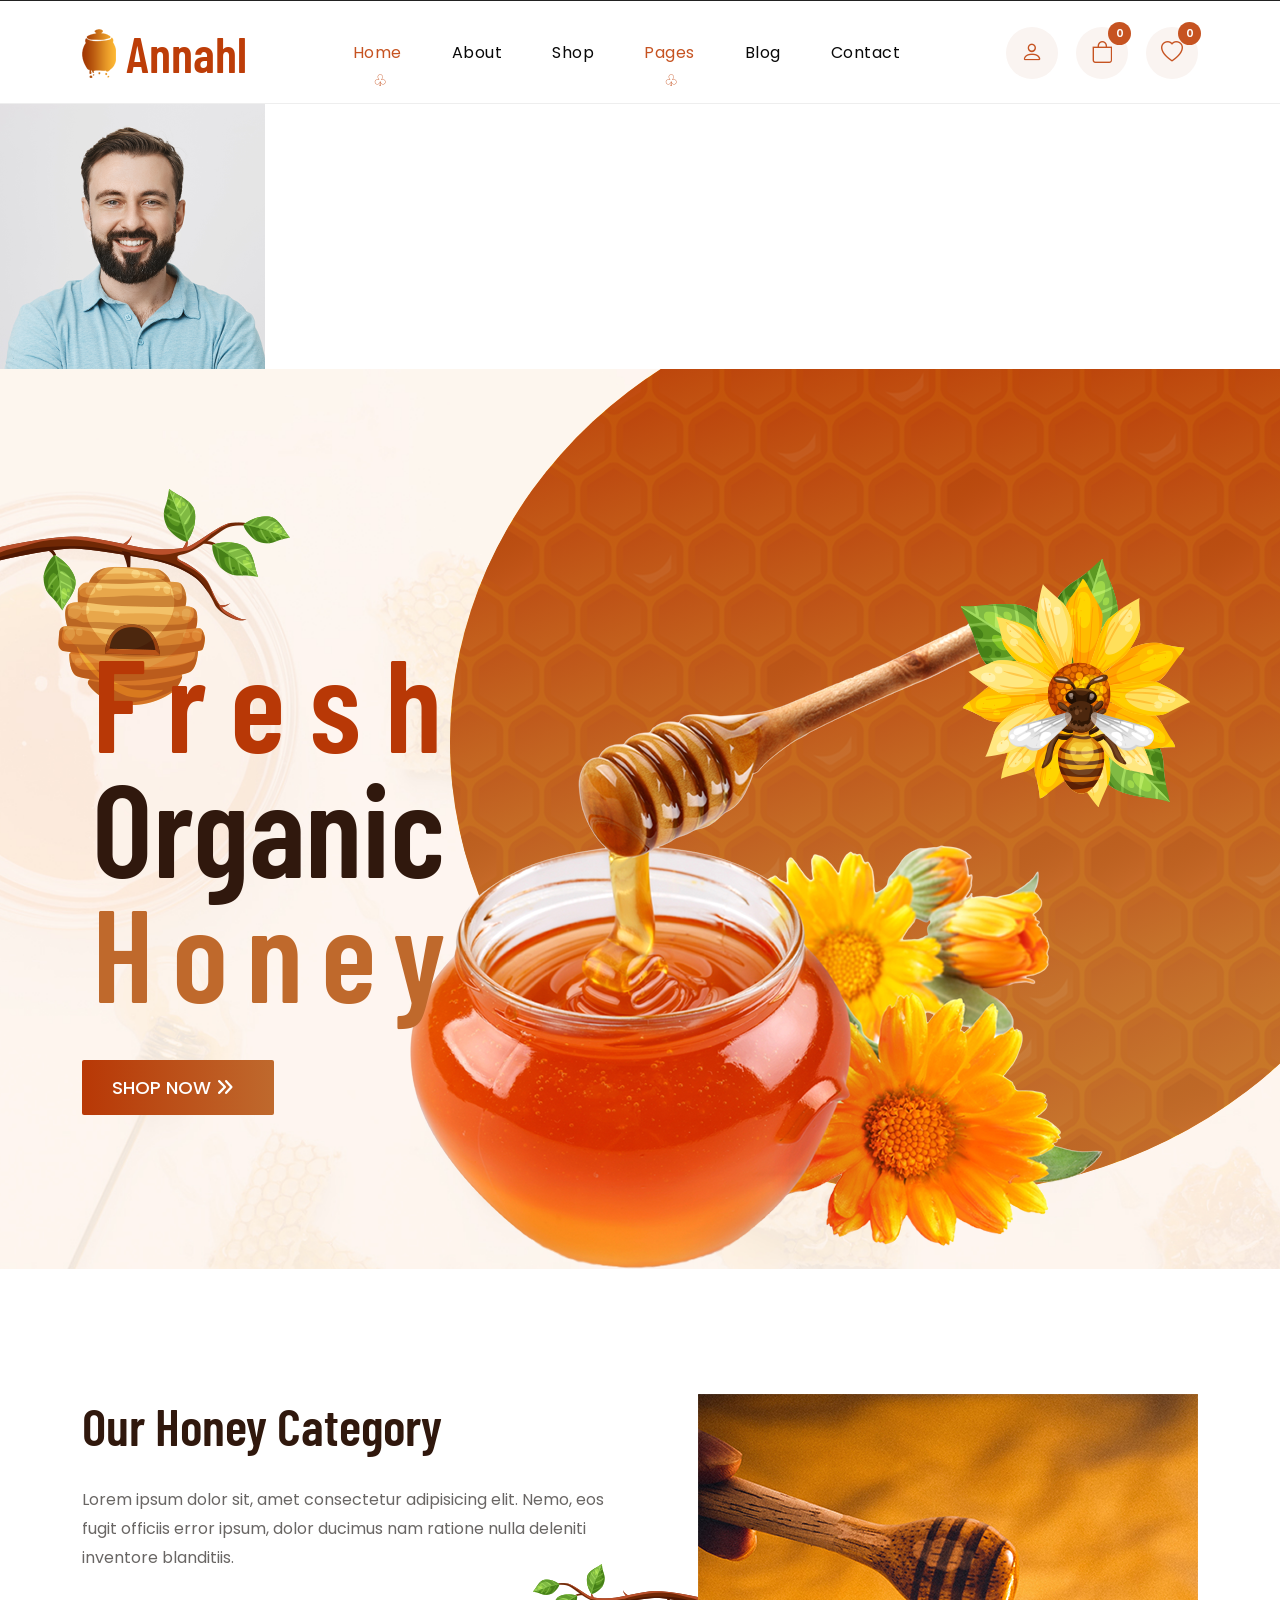
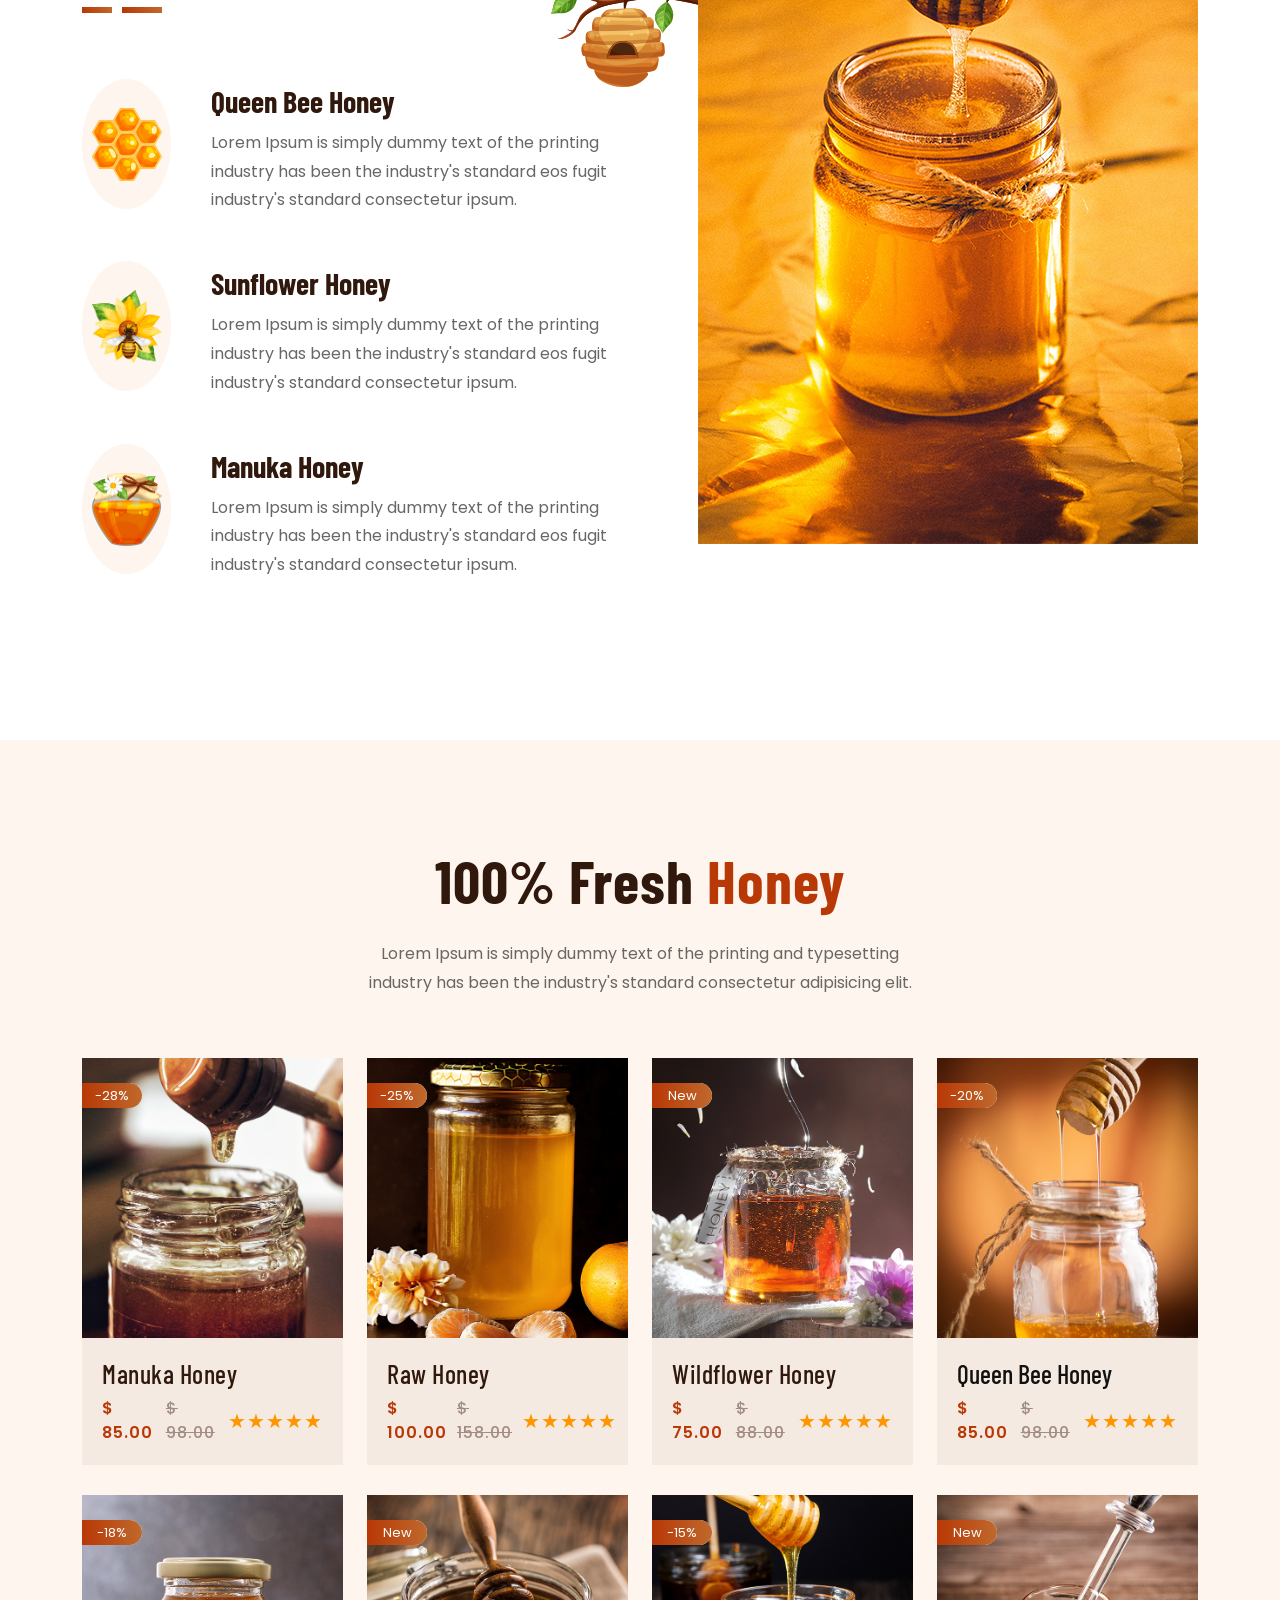
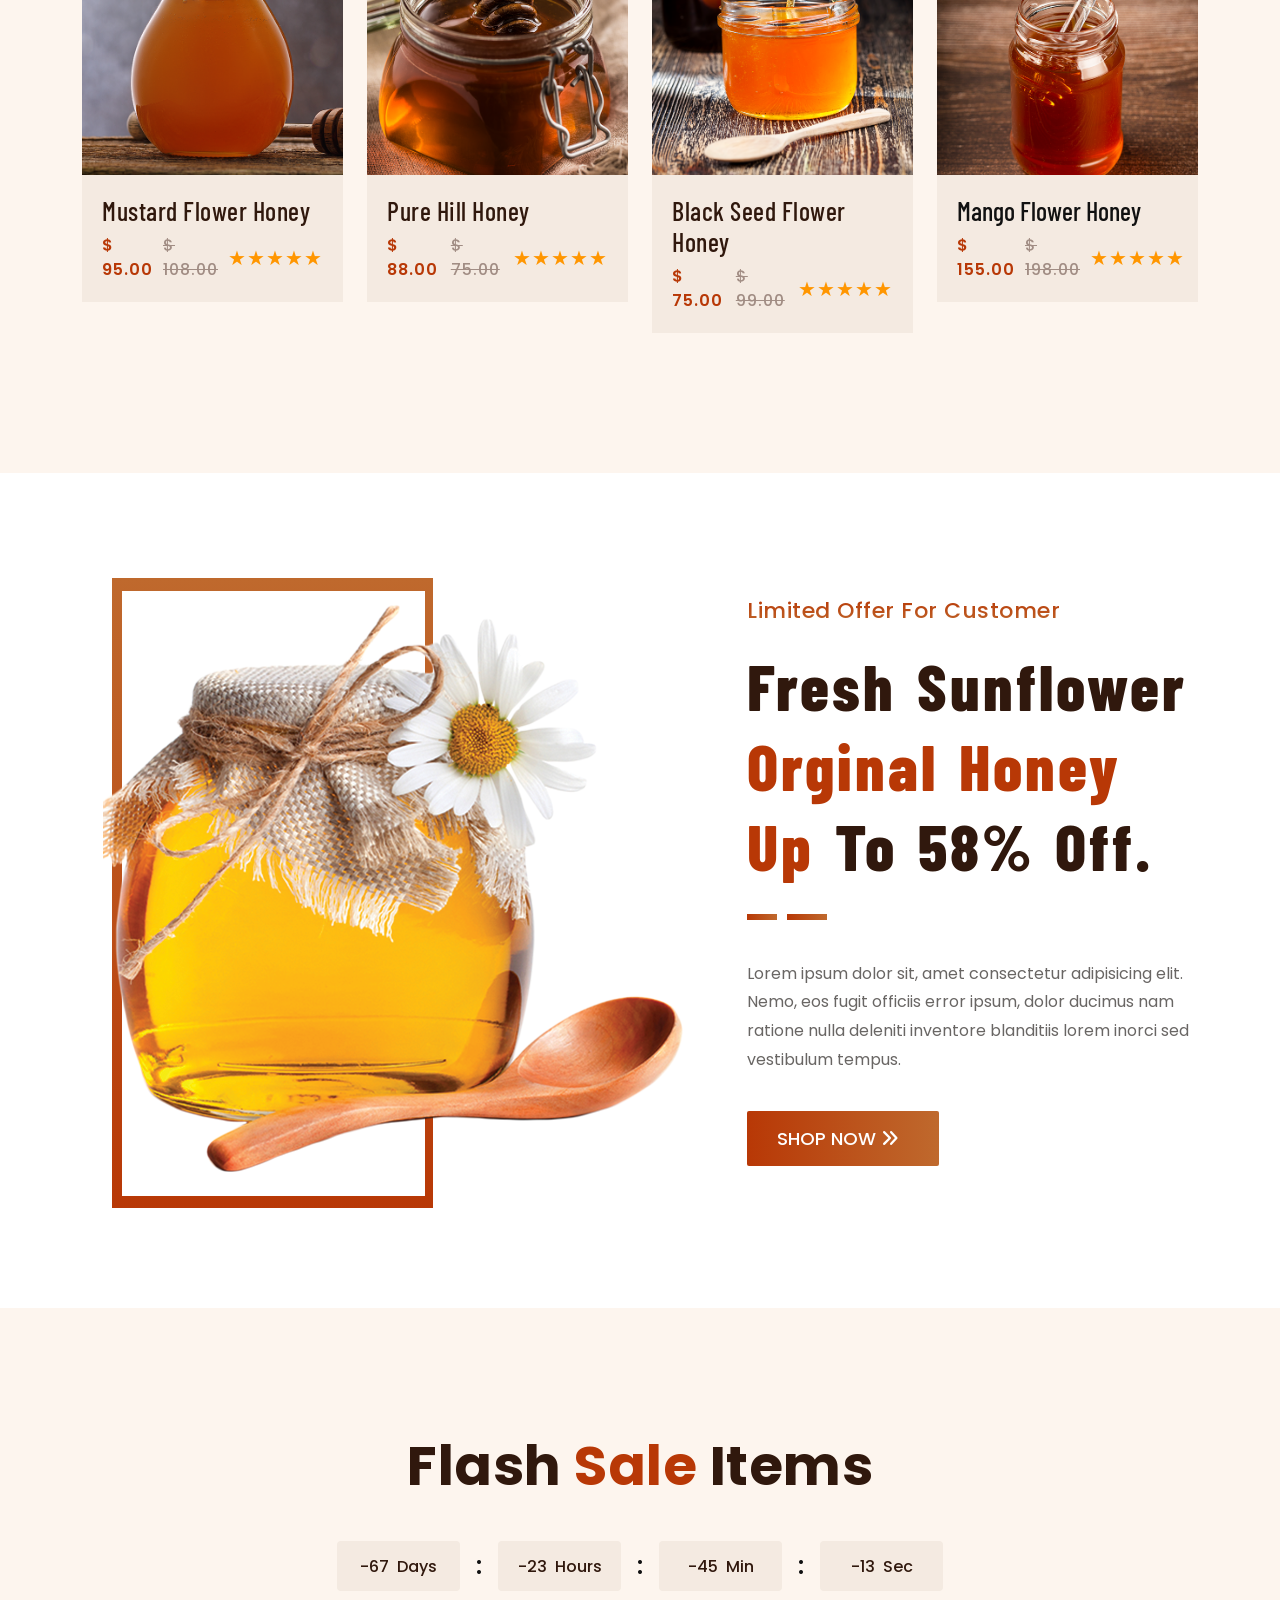
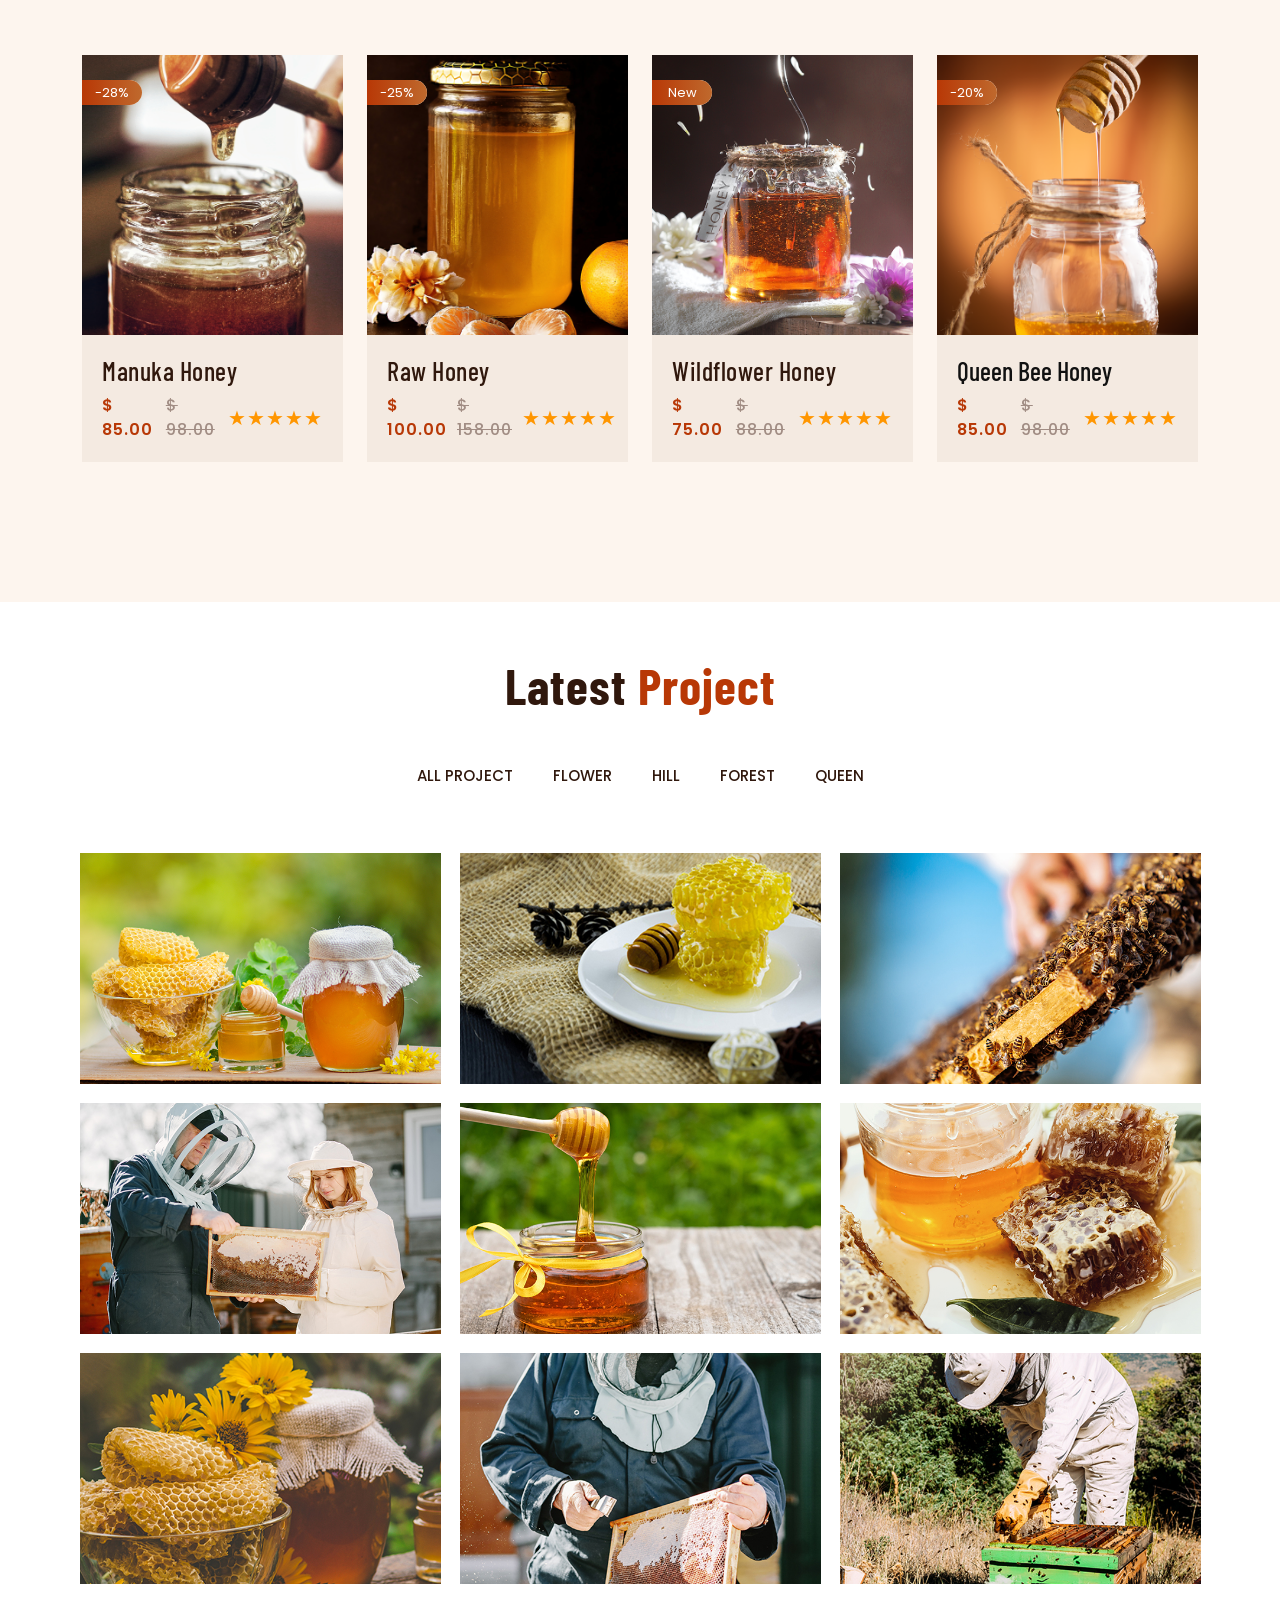
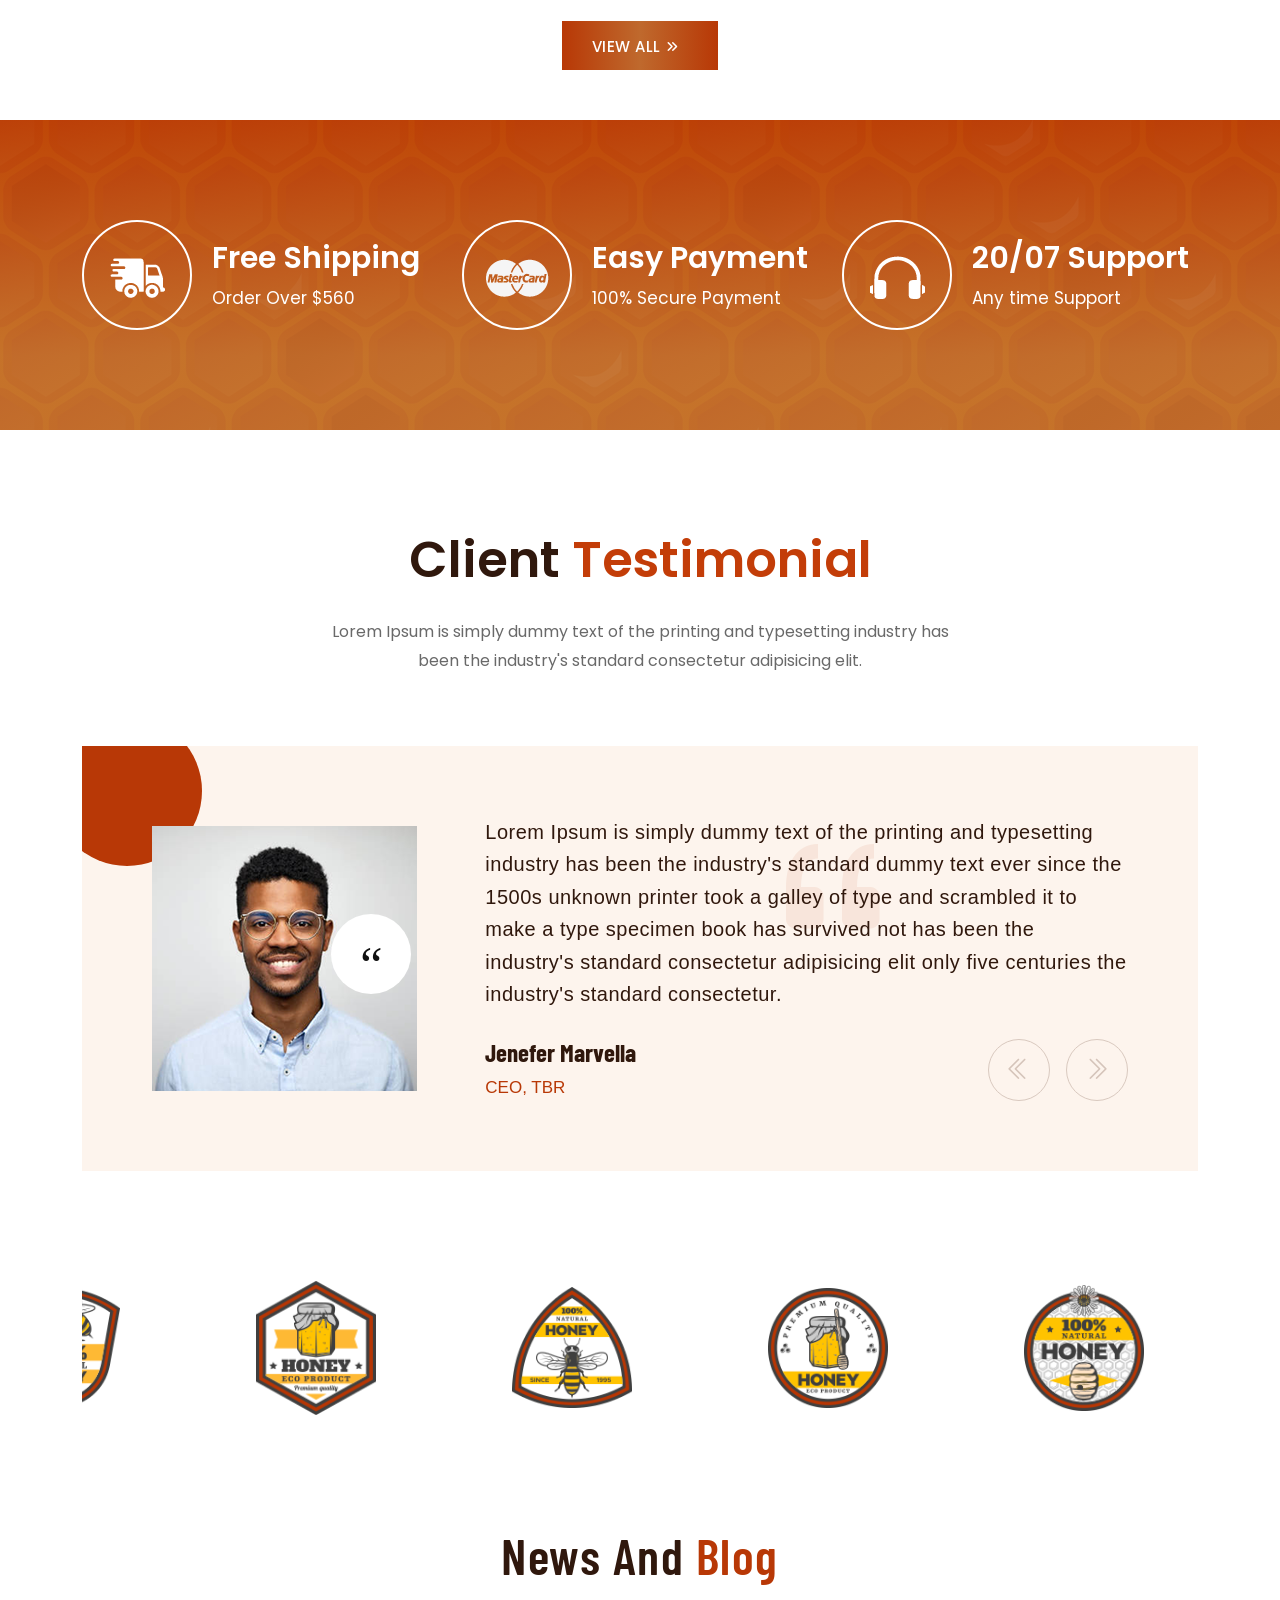
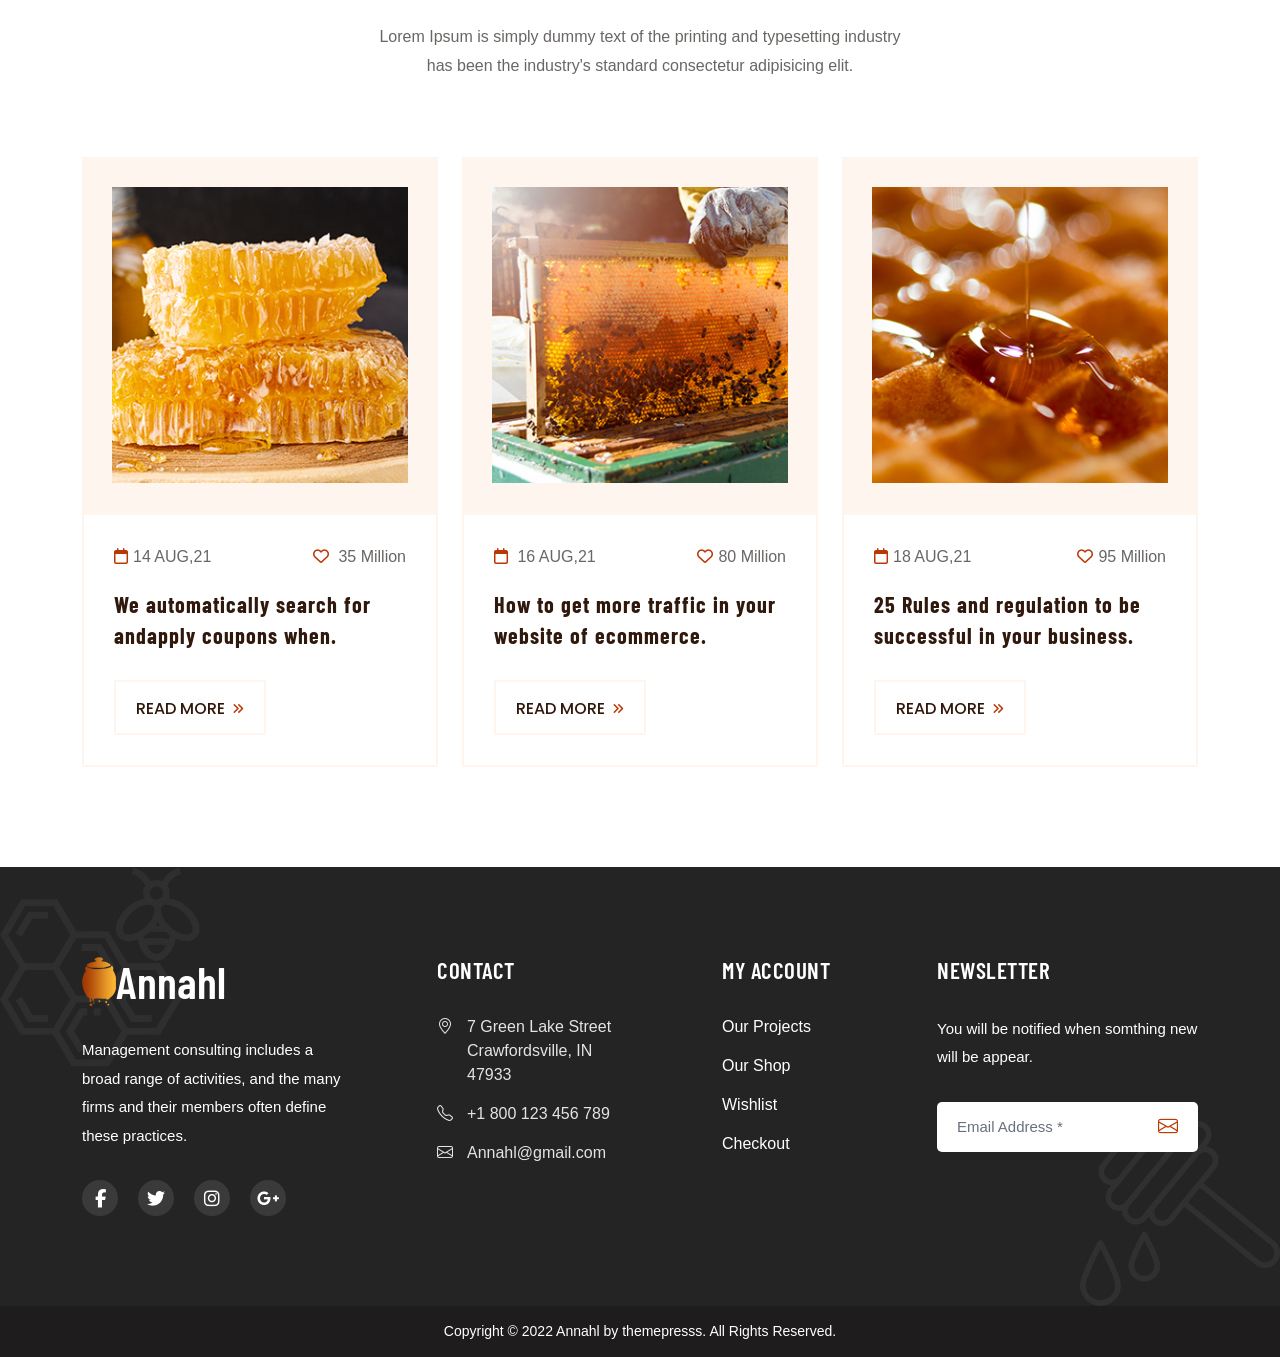
==== commit 80b04901: "first commit" ====
--- a/index.html
+++ b/index.html
@@ -635,7 +635,7 @@
         </div>
 
     </div>
-
+<img src="images/2 (2).png" alt="">
     <!-- banner-section -->
     <div class="banner-section">
         <div class="ooo">
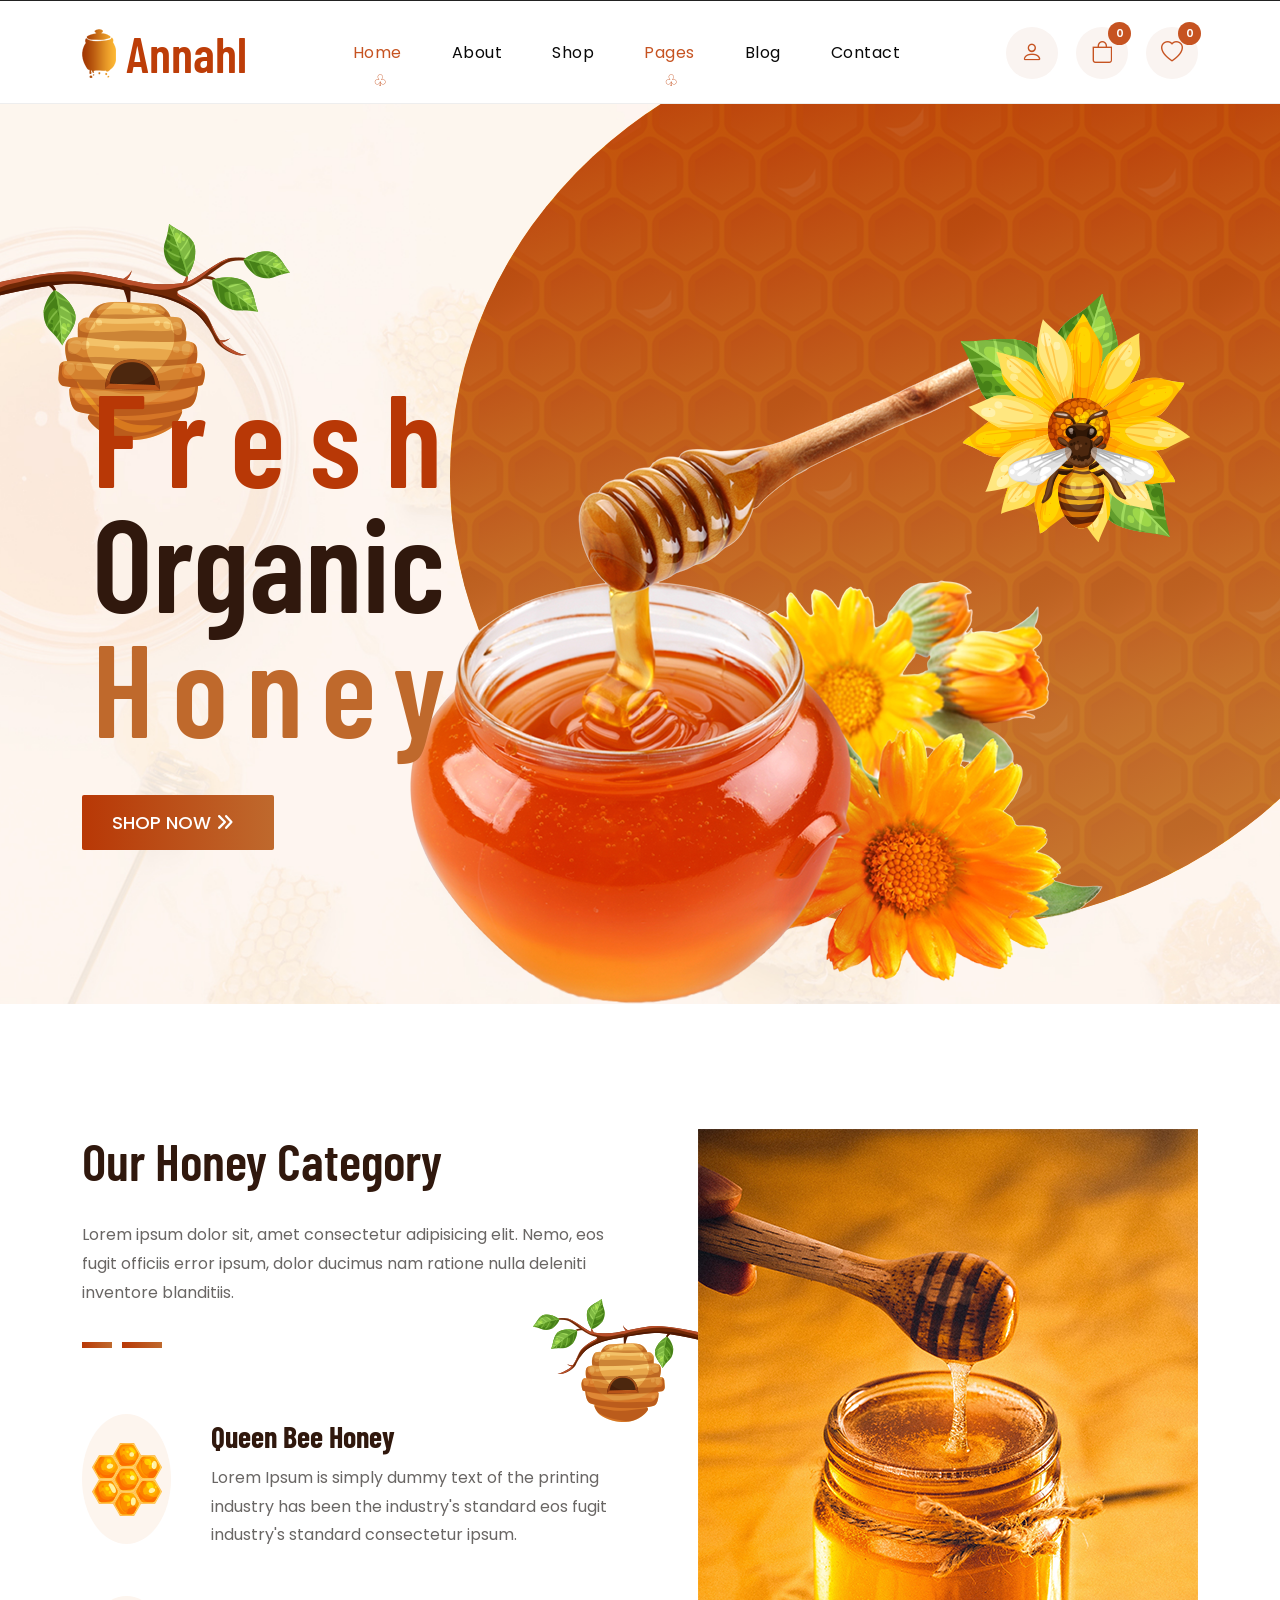
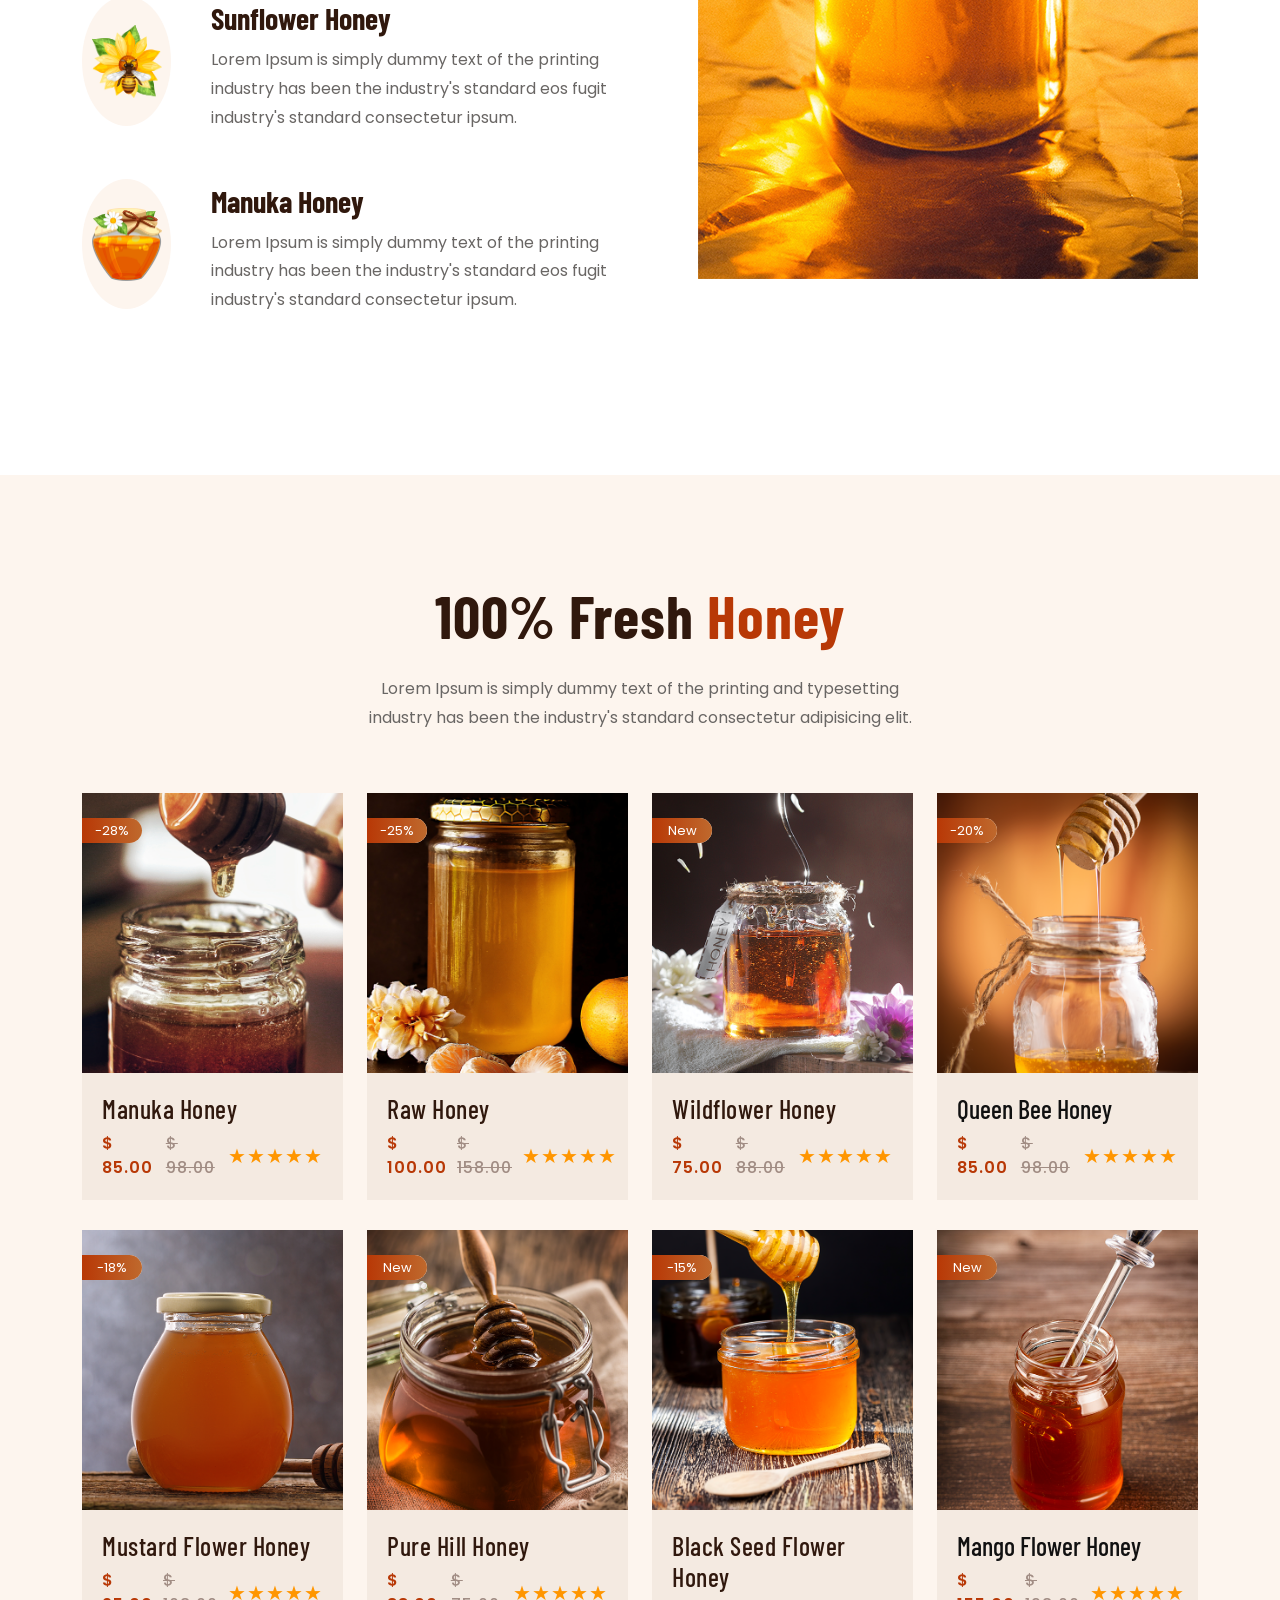
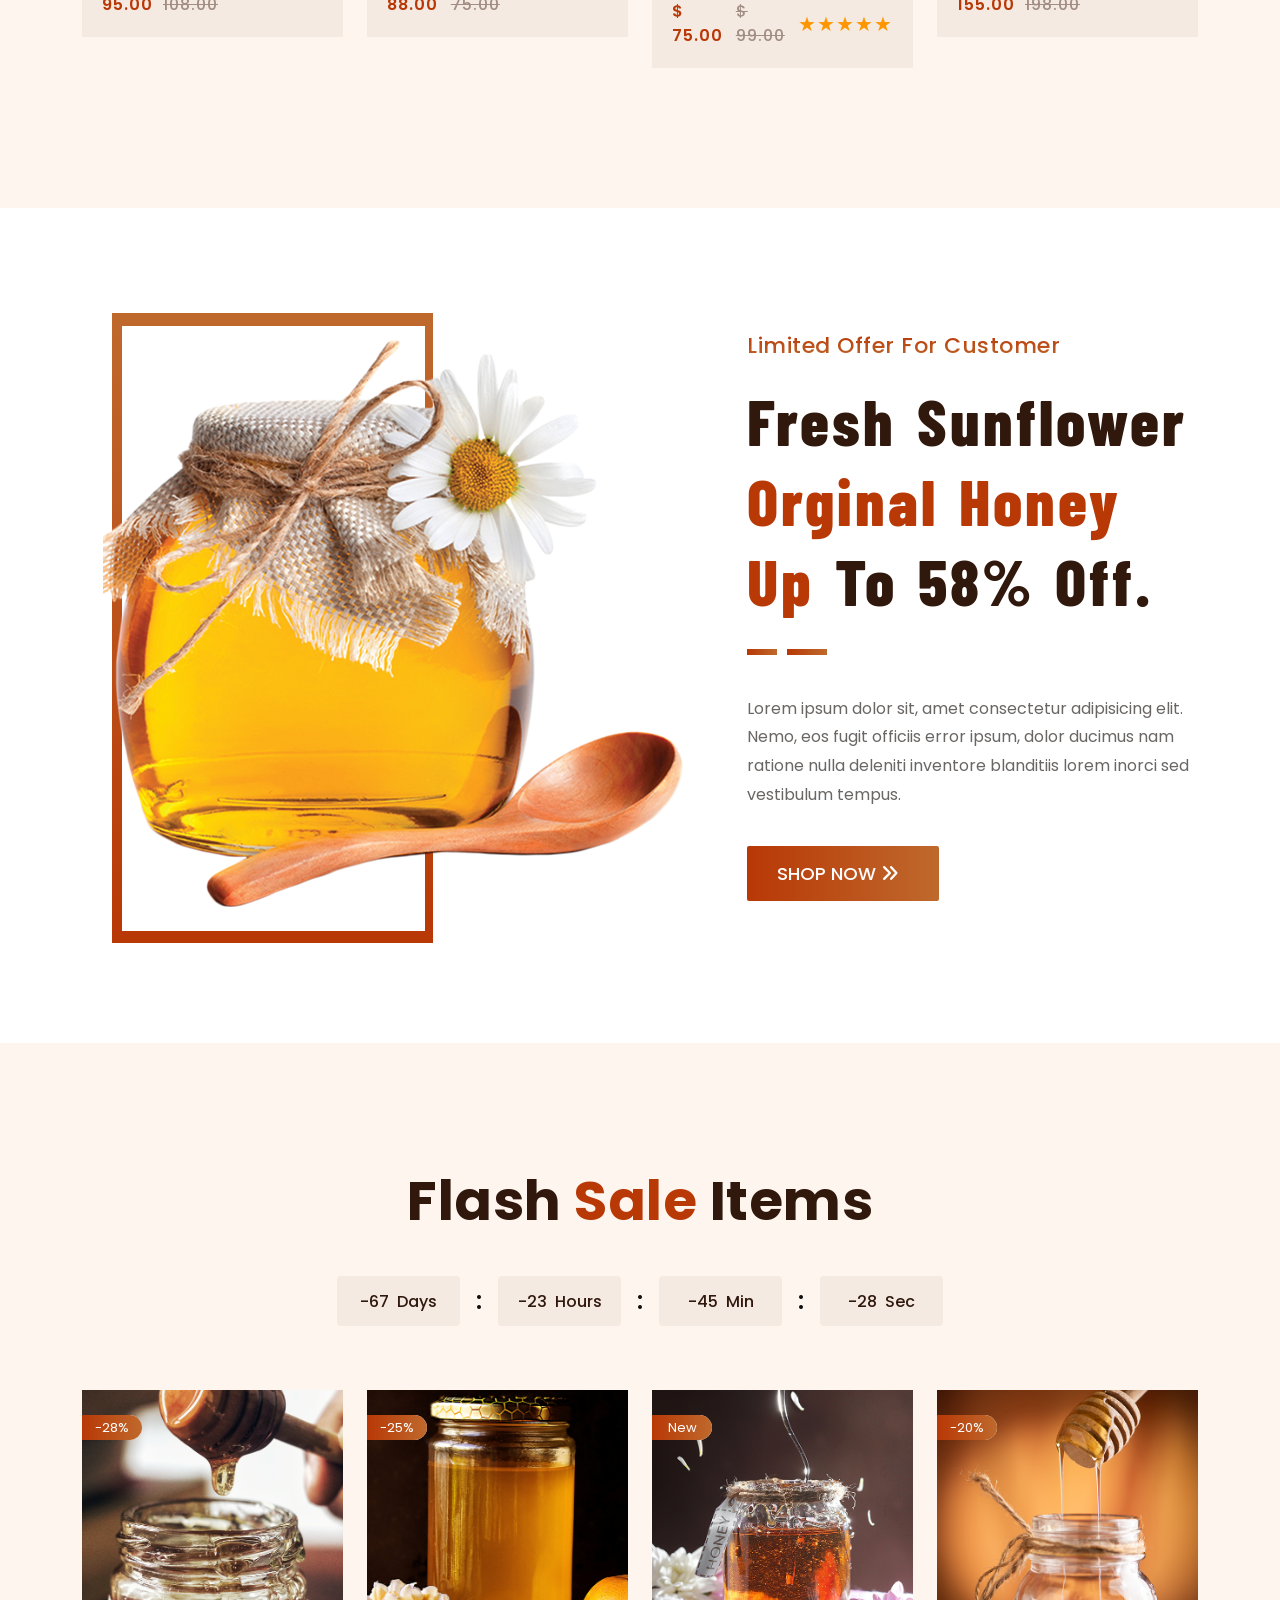
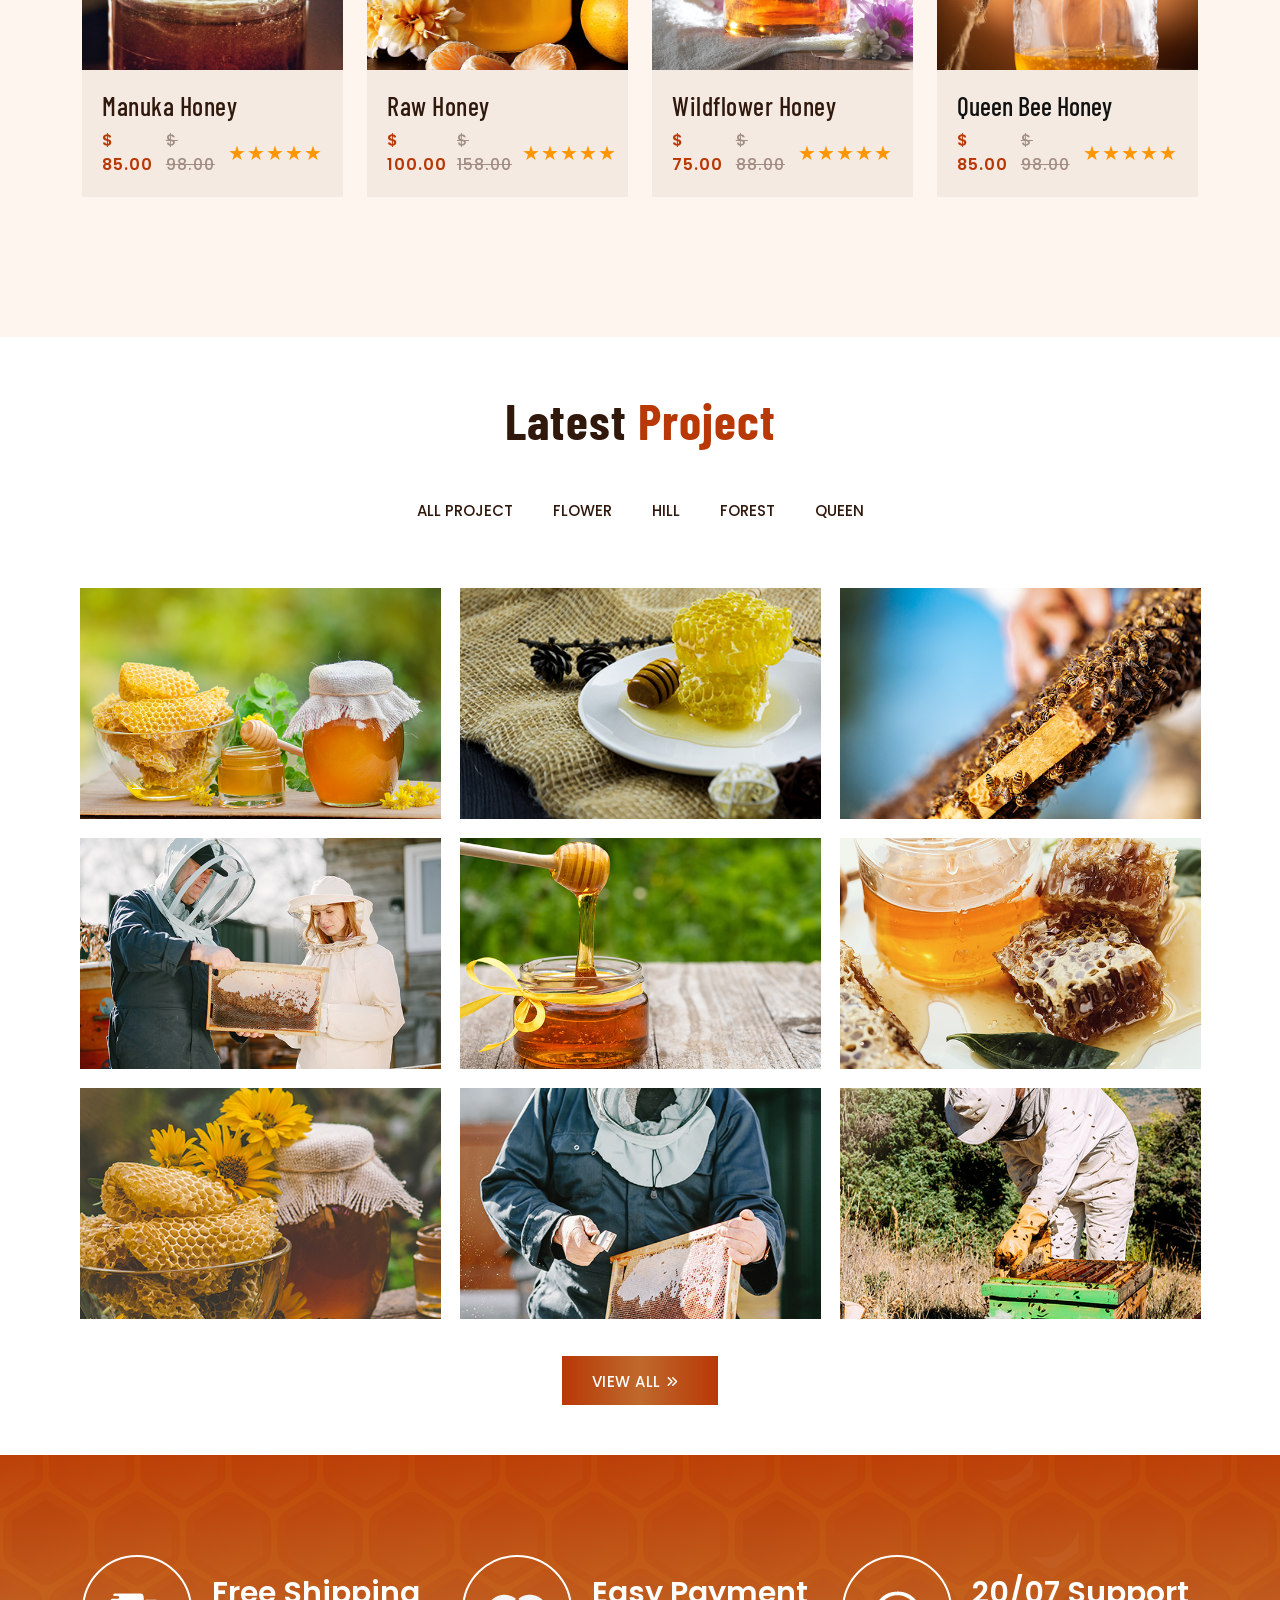
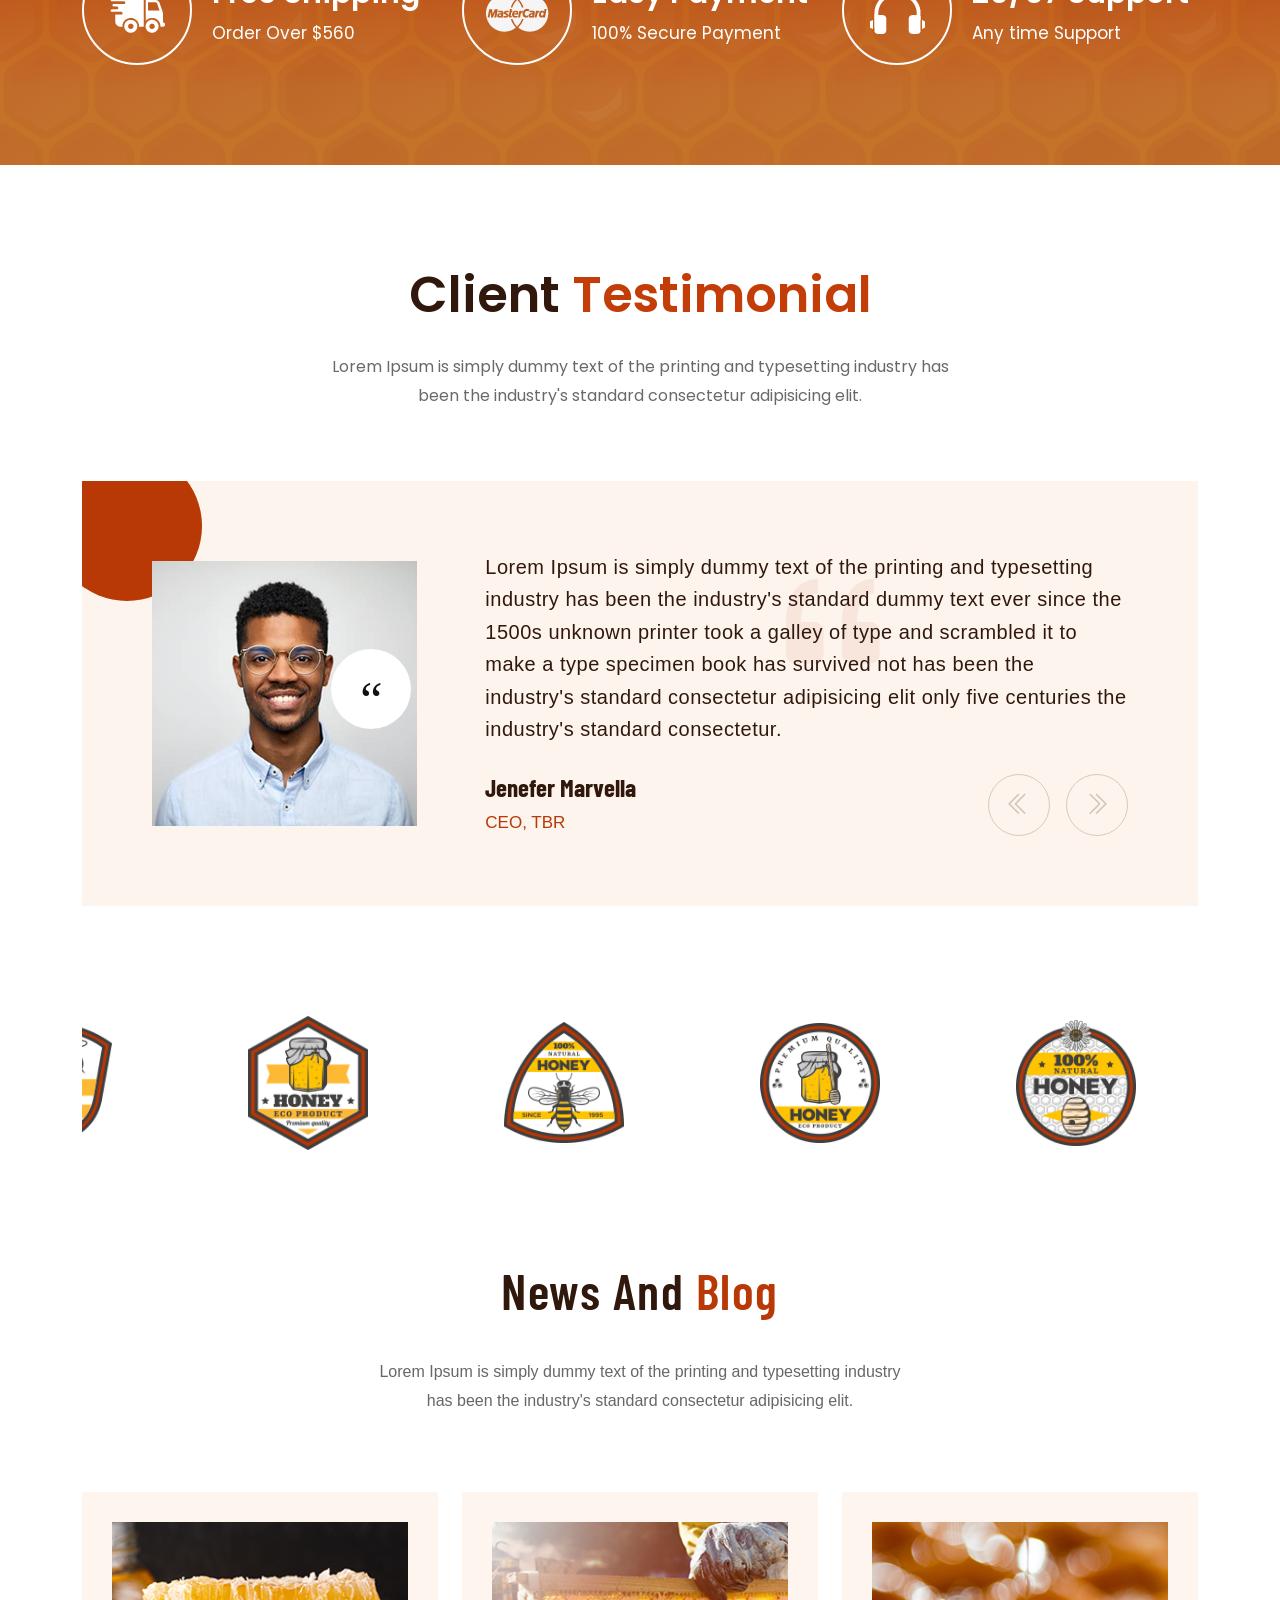
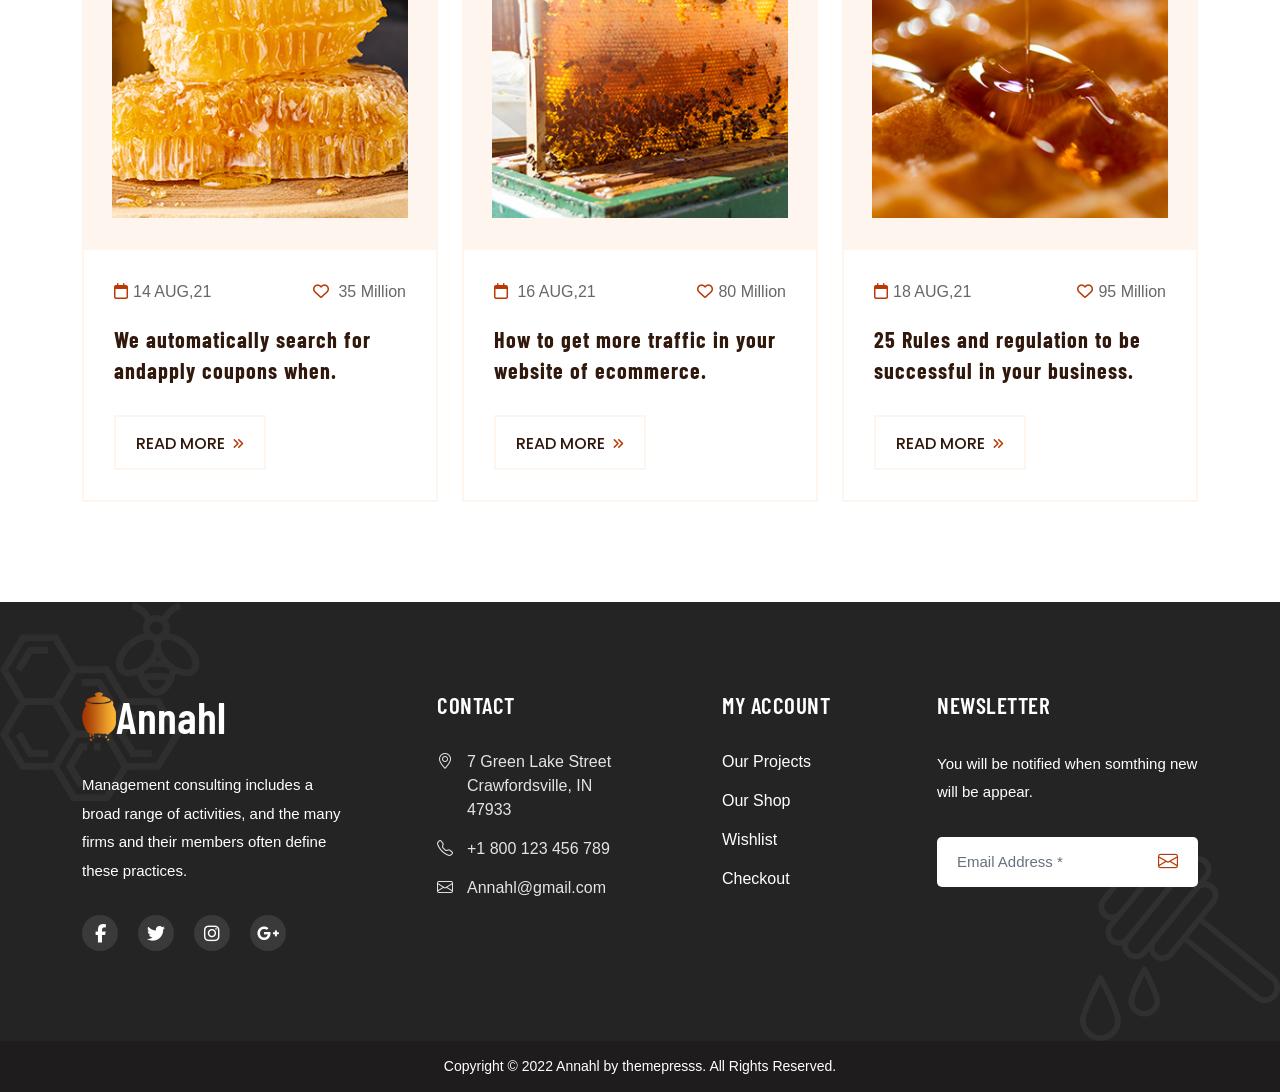
==== commit 5805d0e4: "first commit" ====
--- a/index.html
+++ b/index.html
@@ -635,7 +635,7 @@
         </div>
 
     </div>
-<img src="images/2 (2).png" alt="">
+
     <!-- banner-section -->
     <div class="banner-section">
         <div class="ooo">
